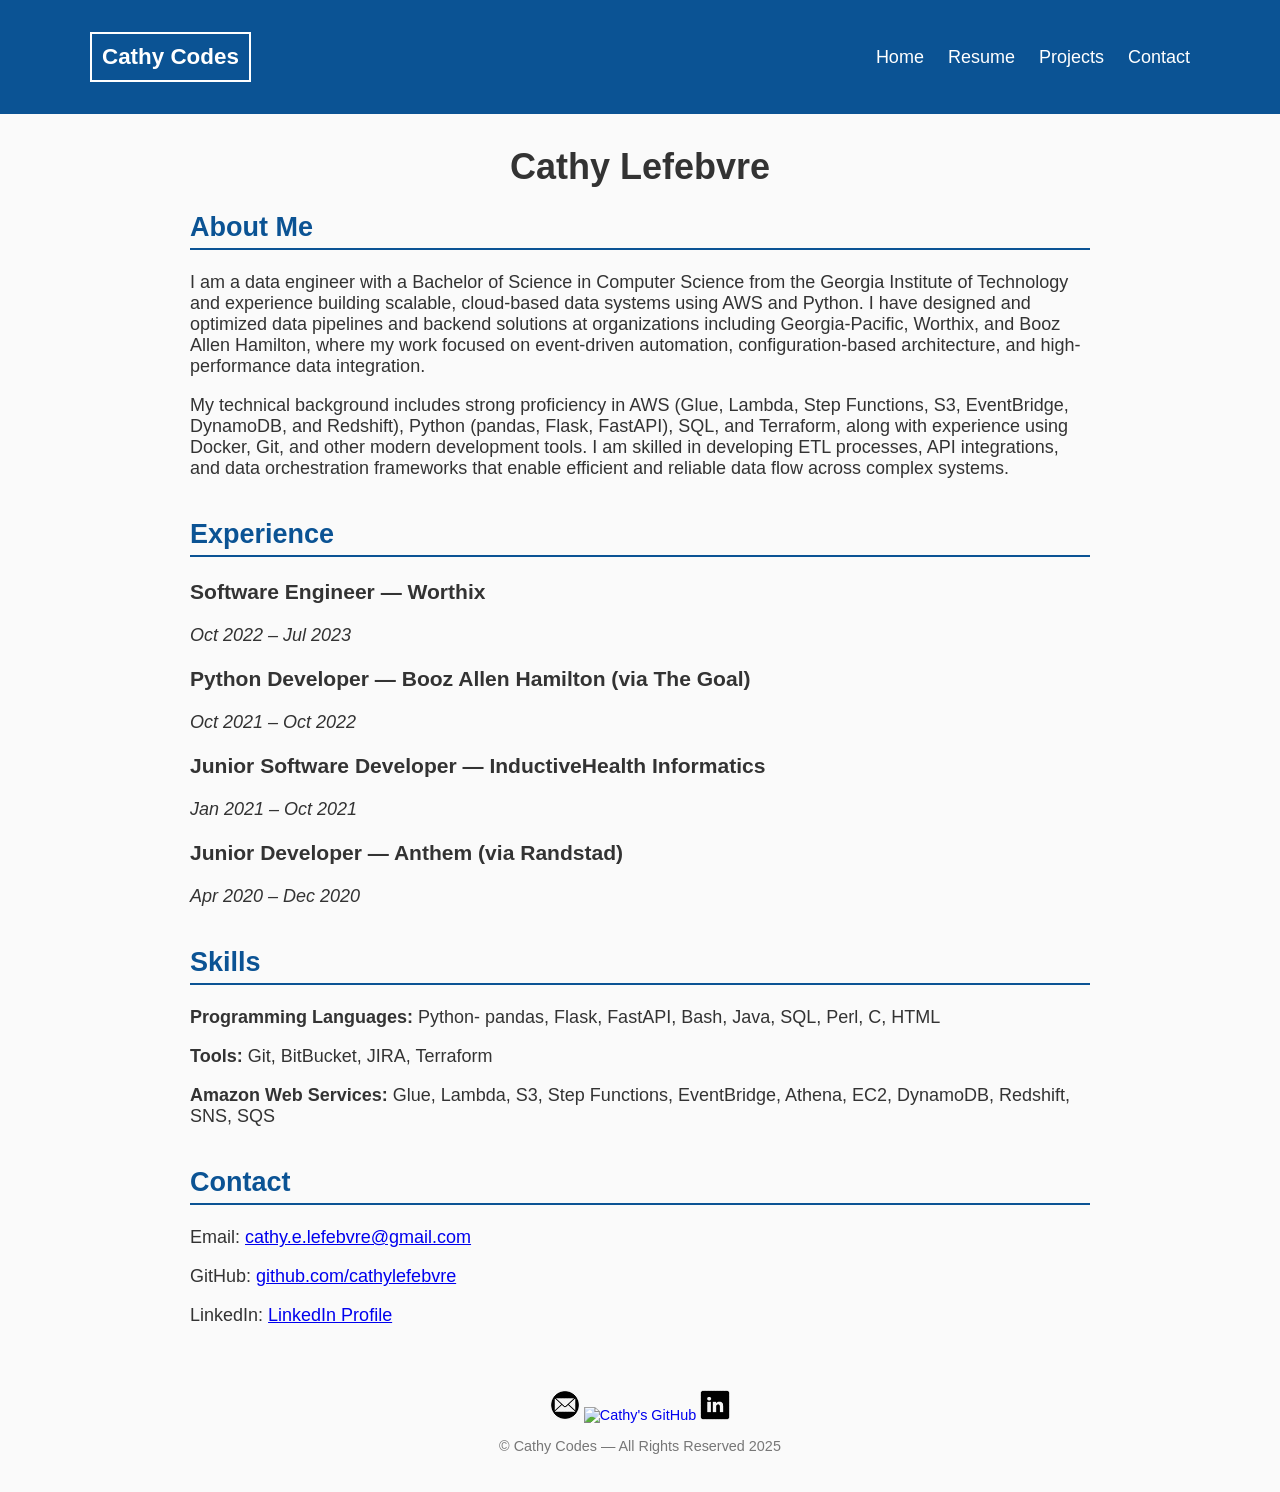
==== site/index.html @ b95d99f4 "Merge pull request #21 from cathylefebvre/dev Add mobile nav bar function" ====
<!DOCTYPE html>
<html lang="en">
  <head>
    <meta charset="UTF-8" />
    <meta name="viewport" content="width=device-width, initial-scale=1.0" />
    <title>Home | Cathy Codes</title>
    <link rel="stylesheet" href="styles.css" />
  </head>
  <header id="nav-bar" class="nav-bar"></header>
  <script>
    async function loadHeader() {
      const res = await fetch("components/nav-bar.html");
      const html = await res.text();
      document.getElementById("nav-bar").innerHTML = html;
    }
    loadHeader();
    function toggleMenu(x) {
      const nav = document.querySelector(".nav-links");
      x.classList.toggle("change");
      nav.classList.toggle("nav-open");
    }
  </script>

  <body>
    <div class="container">
      <h1>Cathy Lefebvre</h1>
      <section id="about">
        <h2>About Me</h2>
        <p>
          I am a data engineer with a Bachelor of Science in Computer Science
          from the Georgia Institute of Technology and experience building
          scalable, cloud-based data systems using AWS and Python. I have
          designed and optimized data pipelines and backend solutions at
          organizations including Georgia-Pacific, Worthix, and Booz Allen
          Hamilton, where my work focused on event-driven automation,
          configuration-based architecture, and high-performance data
          integration.
        </p>

        <p>
          My technical background includes strong proficiency in AWS (Glue,
          Lambda, Step Functions, S3, EventBridge, DynamoDB, and Redshift),
          Python (pandas, Flask, FastAPI), SQL, and Terraform, along with
          experience using Docker, Git, and other modern development tools. I am
          skilled in developing ETL processes, API integrations, and data
          orchestration frameworks that enable efficient and reliable data flow
          across complex systems.
        </p>
      </section>

      <section id="experience">
        <h2>Experience</h2>

        <h3>Software Engineer — Worthix</h3>
        <p><em>Oct 2022 – Jul 2023</em></p>

        <h3>Python Developer — Booz Allen Hamilton (via The Goal)</h3>
        <p><em>Oct 2021 – Oct 2022</em></p>

        <h3>Junior Software Developer — InductiveHealth Informatics</h3>
        <p><em>Jan 2021 – Oct 2021</em></p>

        <h3>Junior Developer — Anthem (via Randstad)</h3>
        <p><em>Apr 2020 – Dec 2020</em></p>
      </section>
      <section id="skills">
        <h2>Skills</h2>
        <p>
          <b>Programming Languages:</b> Python- pandas, Flask, FastAPI, Bash,
          Java, SQL, Perl, C, HTML
        </p>
        <p><b>Tools: </b>Git, BitBucket, JIRA, Terraform</p>
        <p>
          <b>Amazon Web Services:</b> Glue, Lambda, S3, Step Functions,
          EventBridge, Athena, EC2, DynamoDB, Redshift, SNS, SQS
        </p>
      </section>

      <section id="contact">
        <h2>Contact</h2>
        <p>
          Email:
          <a href="mailto:cathy.e.lefebvre@gmail.com"
            >cathy.e.lefebvre@gmail.com</a
          >
        </p>
        <p>
          GitHub:
          <a href="https://github.com/cathylefebvre" target="_blank"
            >github.com/cathylefebvre</a
          >
        </p>
        <p>
          LinkedIn:
          <a href="https://www.linkedin.com/in/cathy-codes/" target="_blank"
            >LinkedIn Profile</a
          >
        </p>
      </section>
    </div>
    <footer id="footer"></footer>
    <script>
      async function loadFooter() {
        const res = await fetch("components/footer.html");
        const html = await res.text();
        document.getElementById("footer").innerHTML = html;
      }
      loadFooter();
    </script>
  </body>
</html>
---- site/styles.css ----
/* Global Style */
body {
    font-family: Calibri, sans-serif;
    font-size: 18px;
    margin: 0;
    padding: 0;
    background-color: #fafafa;
    color: #333;
}

/* Header */
header {
    background-color: #0b5394;
    color: white;
    padding: 2rem;
}

header h1 {
    margin: auto;
    color: #333;
    text-align: center;
    font-size: 2.2rem;
}

header p {
    margin: auto;
    font-size: 1.1rem;
}

/* Layout */
.container {
    max-width: 900px;
    margin: 2rem auto;
    padding: 0 1rem;
}

section {
    margin-bottom: 2.5rem;
}

h1 {
    text-align: center;
}

h2 {
    color: #0b5394;
    border-bottom: 2px solid #0b5394;
    padding-bottom: 0.3rem;
}

.btn {
    display: inline-block;
    padding: 0.5rem 0.9rem;
    border-radius: 6px;
    background-color: #ffffff;
    color: #0b5394;
    text-decoration: none;
    font-weight: 600;
}

/* Footer */
.footer {
    text-align: center;
    padding: 1.5rem;
    color: #777;
    font-size: 0.9rem;
}

.footer img {
    height: auto;
    width: 30px;
}

.footer a {
    text-decoration: none;
}


/* ---------------------- */
/* NAVIGATION BAR STYLES  */
/* ---------------------- */

.nav-container {
    max-width: 1100px;
    margin: 0 auto;
    display: flex;
    align-items: center;
    justify-content: space-between;
}

.logo {
    font-size: 1.4rem;
    font-weight: bold;
    color: white;
    text-decoration: none;
    padding: 10px;
    border: 2px solid #ffffff;
}

/* Desktop nav links */
.nav-links {
    display: flex;
    gap: 1.5rem;
}

.nav-links a {
    color: white;
    text-decoration: none;
    font-weight: 500;
}

.nav-links a:hover {
    text-decoration: underline;
}

/* Hamburger button */
.hamburger {
    display: none;
    flex-direction: column;
    gap: 4px;
    background: none;
    border: none;
    cursor: pointer;
    padding: 0;
}

.bar1, .bar2, .bar3 {
    display: block;
    width: 28px;
    height: 4px;
    background: white;
    border-radius: 2px;
}

/* Change to X on click */
.change .bar1 {
    transform: translate(0, 8px) rotate(-45deg);
}
.change .bar2 {
    opacity: 0;
}
.change .bar3 {
    transform: translate(0, -8px) rotate(45deg);
}


/* ---------------------- */
/* MOBILE NAV BEHAVIOR    */
/* ---------------------- */

@media (max-width: 700px) {

    .hamburger {
        display: flex;
        background-color: #033f74;
        padding: 1rem;
        margin-top: 0.75rem;
        border-radius: 6px;
    }

    .nav-links {
        display: none;
        flex-direction: column;
        background-color: #033f74;
        padding: 1rem;
        margin-top: 0.75rem;
        border-radius: 6px;
    }

    .nav-links a {
        padding: 0.5rem 0;
    }

    /* When menu is open (JS adds .nav-open) */
    .nav-links.nav-open {
        display: flex;
    }
}

/* ---------------------- */
/* PDF DISPLAY            */
/* ---------------------- */


.pdf-wrapper {
    max-width: 1000px;
    margin: 1.5rem auto;
    padding: 0 1rem;
}

.pdf-actions {
    display: flex;
    gap: 1rem;
    align-items: center;
    margin-bottom: 1rem;
}

.viewer {
    width: 100%;
    height: auto;
    min-height: 600px;
    border: 1px solid #e6e6e6;
    border-radius: 6px;
    background: #fff;
}
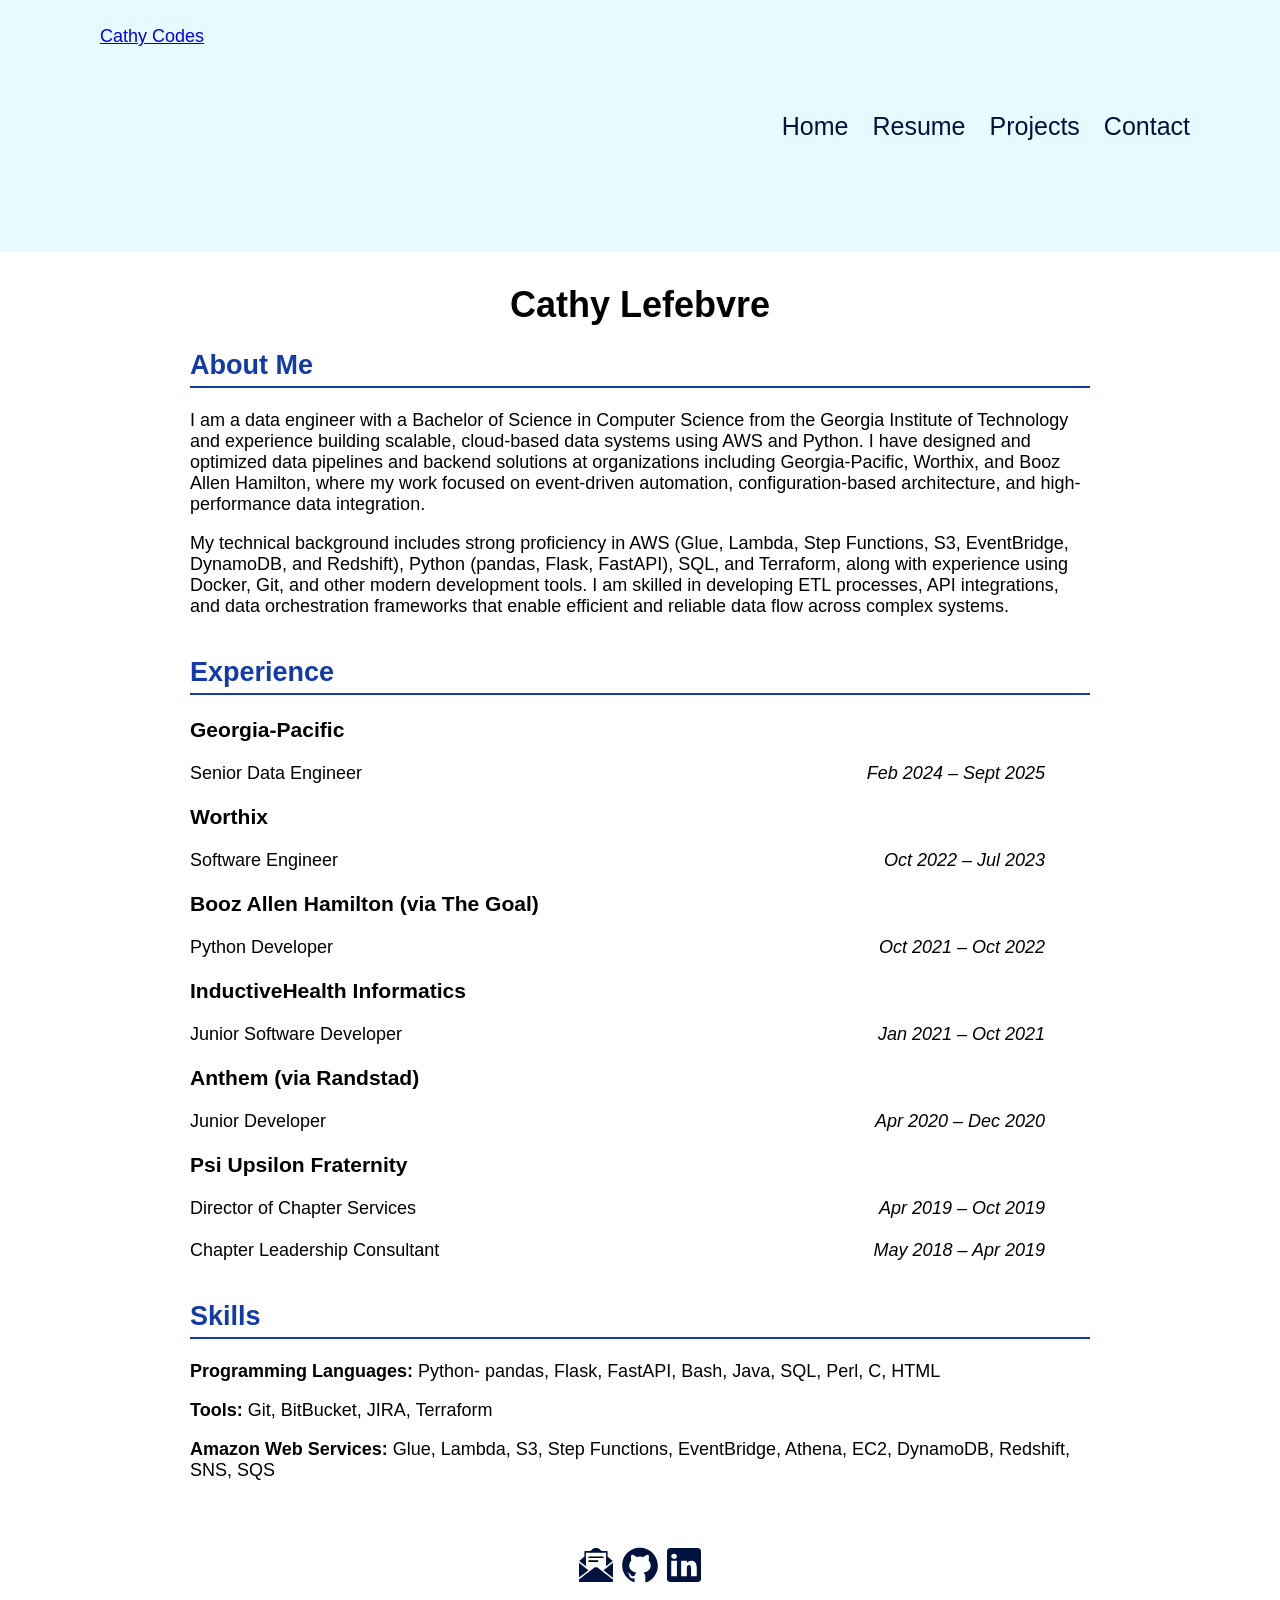
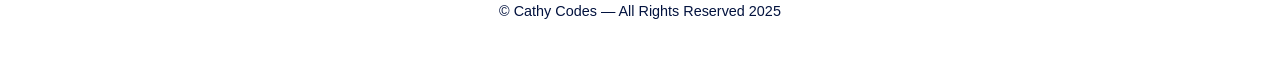
==== commit e1bdecbd: "formatting and notes" ====
--- a/site/index.html
+++ b/site/index.html
@@ -5,6 +5,7 @@
     <meta name="viewport" content="width=device-width, initial-scale=1.0" />
     <title>Home | Cathy Codes</title>
     <link rel="stylesheet" href="styles.css" />
+    <link rel="icon" href="assets/simplified_site_logo.svg" />
   </head>
   <header id="nav-bar" class="nav-bar"></header>
   <script>
@@ -51,17 +52,84 @@
       <section id="experience">
         <h2>Experience</h2>
 
-        <h3>Software Engineer — Worthix</h3>
-        <p><em>Oct 2022 – Jul 2023</em></p>
+        <h3>Georgia-Pacific</h3>
+        <div class="position-line">
+          <span class="left">Senior Data Engineer</span>
+          <span class="right"><em>Feb 2024 – Sept 2025</em></span>
+        </div>
+        <!-- <ul>
+          <li>
+            Developed and maintained various pipelines to enable data movement
+            from across the company into the shared enterprise data lake,
+            supporting analytics for various teams and departments.
+          </li>
+          <li>
+            Utilized a variety of AWS services including Step Functions, Lambda,
+            Glue, DynamoDB, S3, and EventBridge to build configuration-based and
+            event-driven pipelines handling diverse data formats and sources.
+          </li>
+          <li>
+            Re-designed pipeline for acquiring data via a multitude of APIs to
+            allow better reusability by removing need for individual plugins for
+            unique data sources by using a more configuration-driven
+            architecture, enhancing efficiency by utilizing asynchronous calls
+            and parallel processing.
+          </li>
+        </ul> -->
 
-        <h3>Python Developer — Booz Allen Hamilton (via The Goal)</h3>
-        <p><em>Oct 2021 – Oct 2022</em></p>
+        <h3>Worthix</h3>
+        <div class="position-line">
+          <span class="left">Software Engineer</span>
+          <span class="right"><em>Oct 2022 – Jul 2023</em></span>
+        </div>
+        <!-- <ul>
+          <li>
+            Worked on the CDC MVPS Portal Team, overseeing the validation,
+            processing and distribution of state-level surveillance data to
+            relevant public health programs.
+          </li>
+          <li>
+            Enhanced and maintained backend APIs that facilitate seamless data
+            flow, ensuring the portal's functionality and accurate data
+            presentation while leveraging technologies including Flask, Swagger,
+            Pandas, threading, background scheduling, and pyodbc for SQL server
+            integration.
+          </li>
+          <li>
+            Updated an existing process for downloading files via SFTP from Perl
+            to Python adding notifications if any of the ~75 files a week fails
+            to load or the system goes down.
+          </li>
+        </ul> -->
 
-        <h3>Junior Software Developer — InductiveHealth Informatics</h3>
-        <p><em>Jan 2021 – Oct 2021</em></p>
+        <h3>Booz Allen Hamilton (via The Goal)</h3>
+        <div class="position-line">
+          <span class="left">Python Developer</span>
+          <span class="right"><em>Oct 2021 – Oct 2022</em></span>
+        </div>
 
-        <h3>Junior Developer — Anthem (via Randstad)</h3>
-        <p><em>Apr 2020 – Dec 2020</em></p>
+        <h3>InductiveHealth Informatics</h3>
+        <div class="position-line">
+          <span class="left">Junior Software Developer</span>
+          <span class="right"><em>Jan 2021 – Oct 2021</em></span>
+        </div>
+
+        <h3>Anthem (via Randstad)</h3>
+        <div class="position-line">
+          <span class="left">Junior Developer</span>
+          <span class="right"><em>Apr 2020 – Dec 2020</em></span>
+        </div>
+
+        <h3>Psi Upsilon Fraternity</h3>
+        <div class="position-line">
+          <span class="left">Director of Chapter Services</span>
+          <span class="right"><em>Apr 2019 – Oct 2019</em></span>
+        </div>
+        <br />
+        <div class="position-line">
+          <span class="left">Chapter Leadership Consultant</span>
+          <span class="right"><em>May 2018 – Apr 2019</em></span>
+        </div>
       </section>
       <section id="skills">
         <h2>Skills</h2>
@@ -73,28 +141,6 @@
         <p>
           <b>Amazon Web Services:</b> Glue, Lambda, S3, Step Functions,
           EventBridge, Athena, EC2, DynamoDB, Redshift, SNS, SQS
-        </p>
-      </section>
-
-      <section id="contact">
-        <h2>Contact</h2>
-        <p>
-          Email:
-          <a href="mailto:cathy.e.lefebvre@gmail.com"
-            >cathy.e.lefebvre@gmail.com</a
-          >
-        </p>
-        <p>
-          GitHub:
-          <a href="https://github.com/cathylefebvre" target="_blank"
-            >github.com/cathylefebvre</a
-          >
-        </p>
-        <p>
-          LinkedIn:
-          <a href="https://www.linkedin.com/in/cathy-codes/" target="_blank"
-            >LinkedIn Profile</a
-          >
         </p>
       </section>
     </div>
--- a/site/styles.css
+++ b/site/styles.css
@@ -4,20 +4,20 @@
     font-size: 18px;
     margin: 0;
     padding: 0;
-    background-color: #fafafa;
-    color: #333;
+    background-color: white;
+    color: black;
 }
 
 /* Header */
 header {
-    background-color: #0b5394;
-    color: white;
-    padding: 2rem;
+    background-color: #e6faff;
+    color: #3263eb;
+    padding: 1rem;
 }
 
 header h1 {
     margin: auto;
-    color: #333;
+    color: #02123e;
     text-align: center;
     font-size: 2.2rem;
 }
@@ -43,8 +43,8 @@
 }
 
 h2 {
-    color: #0b5394;
-    border-bottom: 2px solid #0b5394;
+    color: #123aa8;
+    border-bottom: 2px solid #123aa8;
     padding-bottom: 0.3rem;
 }
 
@@ -52,23 +52,37 @@
     display: inline-block;
     padding: 0.5rem 0.9rem;
     border-radius: 6px;
-    background-color: #ffffff;
-    color: #0b5394;
+    background-color: #02123e;
+    color: white;
     text-decoration: none;
     font-weight: 600;
+}
+
+.position-line {
+    display: flex;
+    justify-content: space-between;
+    width: 95%;
+}
+
+.position-line .left {
+    text-align: left;
+}
+
+.position-line .right {
+    text-align: right;
 }
 
 /* Footer */
 .footer {
     text-align: center;
     padding: 1.5rem;
-    color: #777;
+    color: #02123e;
     font-size: 0.9rem;
 }
 
 .footer img {
-    height: auto;
-    width: 30px;
+    height: 40px;
+    width: auto;
 }
 
 .footer a {
@@ -88,29 +102,14 @@
     justify-content: space-between;
 }
 
-.logo {
-    font-size: 1.4rem;
-    font-weight: bold;
-    color: white;
-    text-decoration: none;
-    padding: 10px;
-    border: 2px solid #ffffff;
-}
-
-/* Desktop nav links */
-.nav-links {
-    display: flex;
-    gap: 1.5rem;
-}
-
-.nav-links a {
-    color: white;
-    text-decoration: none;
-    font-weight: 500;
-}
-
 .nav-links a:hover {
     text-decoration: underline;
+}
+
+.logo {
+    height: 200px;
+    width: auto;
+    padding: 10px;
 }
 
 /* Hamburger button */
@@ -136,11 +135,31 @@
 .change .bar1 {
     transform: translate(0, 8px) rotate(-45deg);
 }
+
 .change .bar2 {
     opacity: 0;
 }
+
 .change .bar3 {
     transform: translate(0, -8px) rotate(45deg);
+}
+
+/* ---------------------- */
+/* DESKTOP NAV BEHAVIOR   */
+/* ---------------------- */
+
+@media (min-width: 701px) {
+    .nav-links {
+        display: flex;
+        gap: 1.5rem;
+        font-size: 25px;
+    }
+
+    .nav-links a {
+        color: #02123e;
+        text-decoration: none;
+        font-weight: 500;
+    }
 }
 
 
@@ -169,12 +188,31 @@
 
     .nav-links a {
         padding: 0.5rem 0;
+        text-decoration: none;
+        color: white;
     }
 
     /* When menu is open (JS adds .nav-open) */
     .nav-links.nav-open {
         display: flex;
     }
+
+    .position-line {
+        flex-direction: column;
+        align-items: flex-start;
+        /* left align everything */
+    }
+
+    .position-line .right {
+        text-align: left;
+    }
+
+    .logo {
+        height: 100px;
+        width: auto;
+        padding: 5px;
+    }
+
 }
 
 /* ---------------------- */
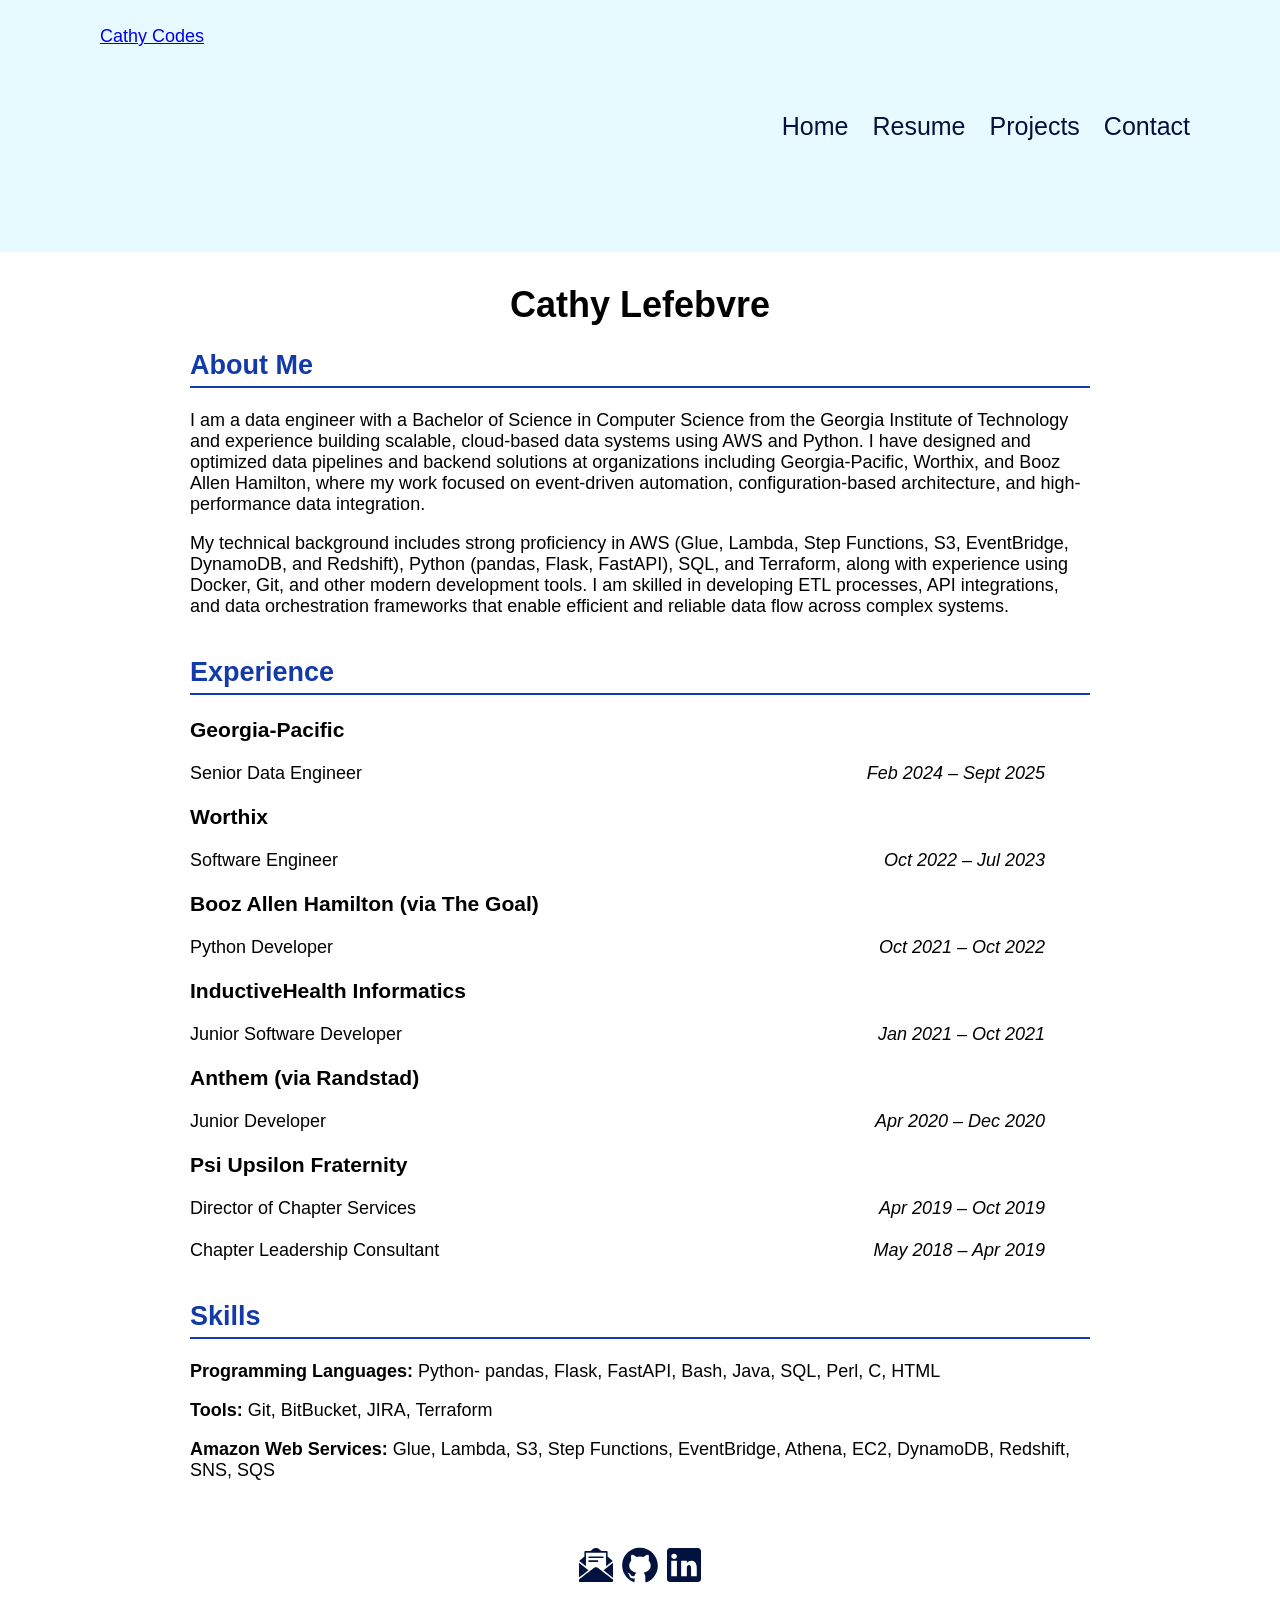
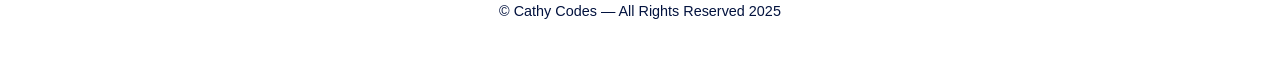
==== commit 09529c1e: "Merge pull request #24 from cathylefebvre/dev Dev" ====
--- a/site/index.html
+++ b/site/index.html
@@ -5,7 +5,7 @@
     <meta name="viewport" content="width=device-width, initial-scale=1.0" />
     <title>Home | Cathy Codes</title>
     <link rel="stylesheet" href="styles.css" />
-    <link rel="icon" href="assets/simplified_site_logo.svg" />
+    <link rel="icon" href="assets/codes_logos/simplified.png" />
   </head>
   <header id="nav-bar" class="nav-bar"></header>
   <script>
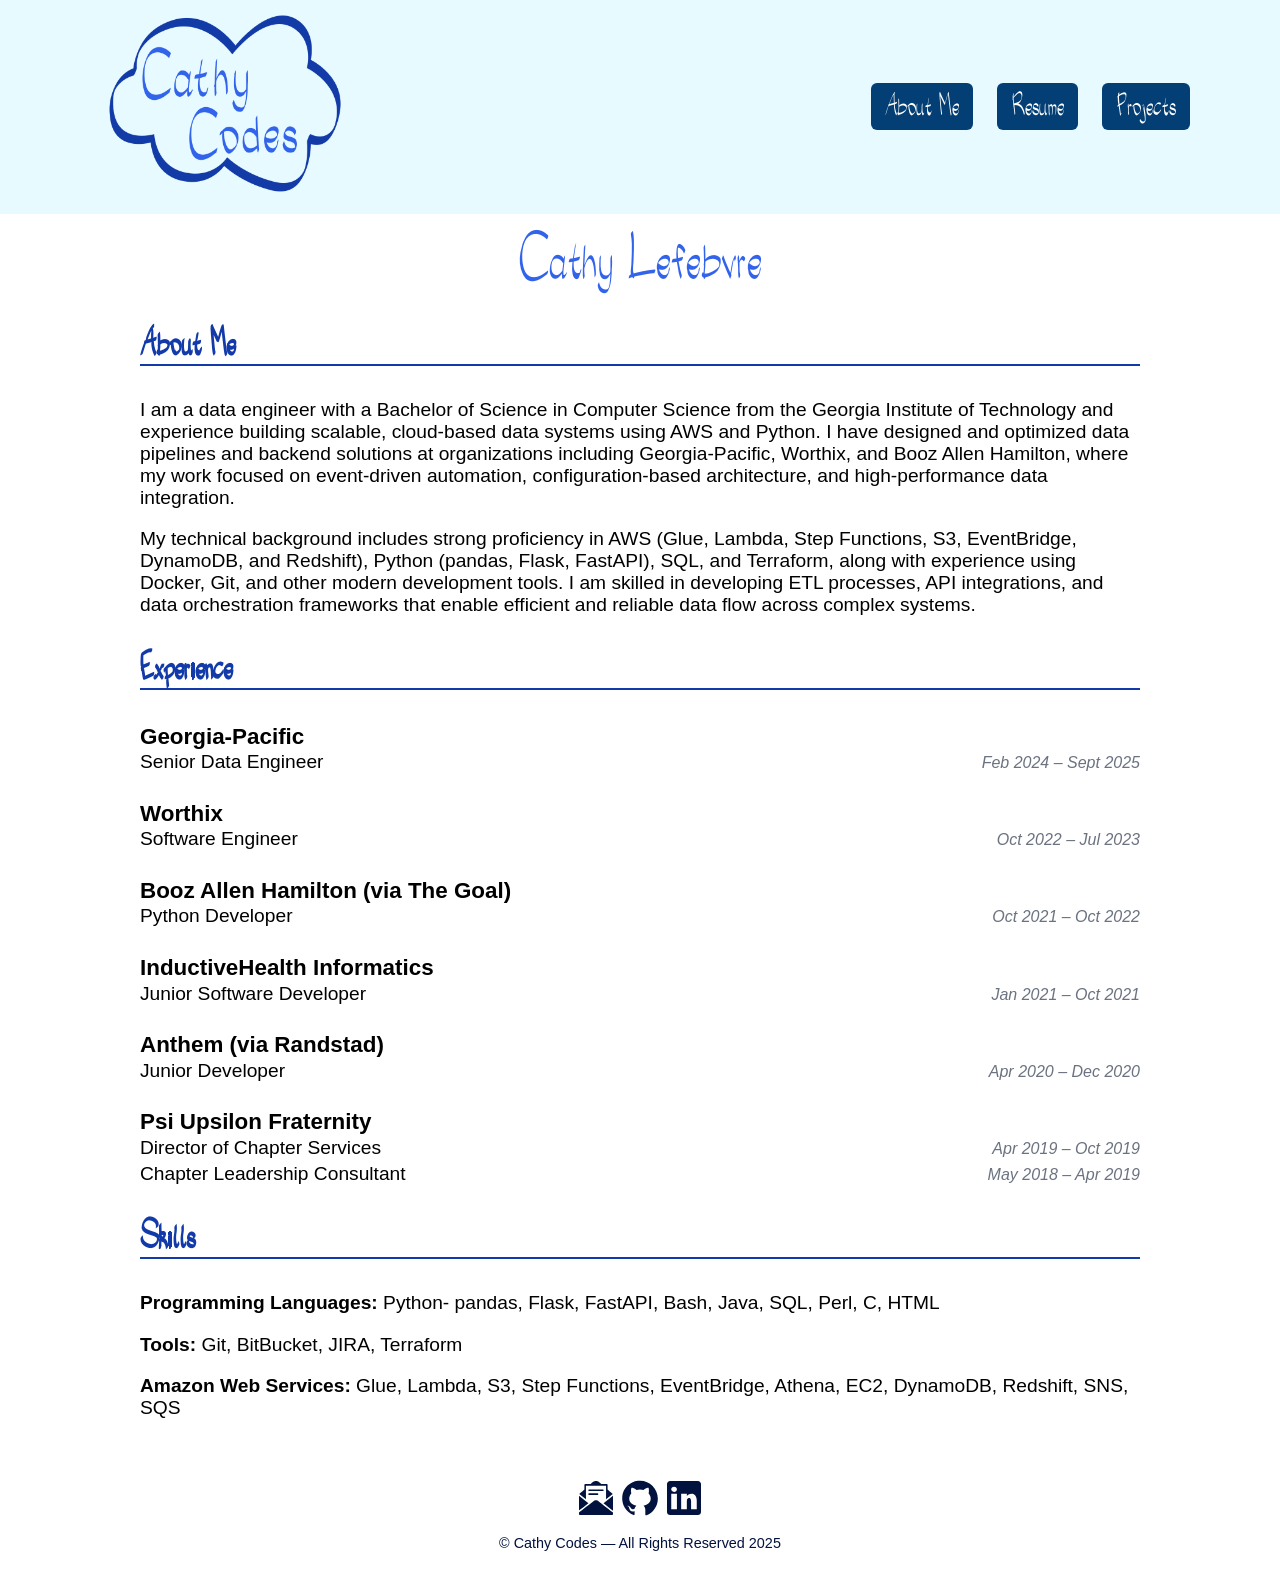
==== commit 98c81627: "style(style.css): formatting clean up" ====
--- a/site/index.html
+++ b/site/index.html
@@ -53,9 +53,9 @@
         <h2>Experience</h2>
 
         <h3>Georgia-Pacific</h3>
-        <div class="position-line">
-          <span class="left">Senior Data Engineer</span>
-          <span class="right"><em>Feb 2024 – Sept 2025</em></span>
+        <div class="role-line">
+          Senior Data Engineer
+          <span class="dates">Feb 2024 – Sept 2025</span>
         </div>
         <!-- <ul>
           <li>
@@ -77,10 +77,11 @@
           </li>
         </ul> -->
 
+        <br/>
         <h3>Worthix</h3>
-        <div class="position-line">
-          <span class="left">Software Engineer</span>
-          <span class="right"><em>Oct 2022 – Jul 2023</em></span>
+        <div class="role-line">
+          Software Engineer
+          <span class="dates">Oct 2022 – Jul 2023</span>
         </div>
         <!-- <ul>
           <li>
@@ -102,33 +103,36 @@
           </li>
         </ul> -->
 
+        <br/>
         <h3>Booz Allen Hamilton (via The Goal)</h3>
-        <div class="position-line">
-          <span class="left">Python Developer</span>
-          <span class="right"><em>Oct 2021 – Oct 2022</em></span>
+        <div class="role-line">
+          Python Developer
+          <span class="dates">Oct 2021 – Oct 2022</span>
         </div>
 
+        <br/>
         <h3>InductiveHealth Informatics</h3>
-        <div class="position-line">
-          <span class="left">Junior Software Developer</span>
-          <span class="right"><em>Jan 2021 – Oct 2021</em></span>
+        <div class="role-line">
+          Junior Software Developer
+          <span class="dates">Jan 2021 – Oct 2021</span>
         </div>
 
+        <br/>
         <h3>Anthem (via Randstad)</h3>
-        <div class="position-line">
-          <span class="left">Junior Developer</span>
-          <span class="right"><em>Apr 2020 – Dec 2020</em></span>
+        <div class="role-line">
+          Junior Developer
+          <span class="dates">Apr 2020 – Dec 2020</span>
         </div>
 
+        <br/>
         <h3>Psi Upsilon Fraternity</h3>
-        <div class="position-line">
-          <span class="left">Director of Chapter Services</span>
-          <span class="right"><em>Apr 2019 – Oct 2019</em></span>
+        <div class="role-line">
+          Director of Chapter Services
+          <span class="dates">Apr 2019 – Oct 2019</span>
         </div>
-        <br />
-        <div class="position-line">
-          <span class="left">Chapter Leadership Consultant</span>
-          <span class="right"><em>May 2018 – Apr 2019</em></span>
+        <div class="role-line">
+          Chapter Leadership Consultant
+          <span class="dates">May 2018 – Apr 2019</span>
         </div>
       </section>
       <section id="skills">
--- a/site/styles.css
+++ b/site/styles.css
@@ -1,82 +1,94 @@
+:root {
+    --dark-background: #033f74;
+    --title: #b7b7b7;
+    --background: #e6faff;
+    --header: #123aa8;
+    --body: #242323;
+    --icons: #02123e;
+    --logo-font: #3263eb;
+}
+
+@font-face {
+    font-family: CathyCodes;
+    src: url(assets/CathyCodes-1-Regular.otf);
+}
+
 /* Global Style */
 body {
     font-family: Calibri, sans-serif;
-    font-size: 18px;
+    font-size: 1.2rem;
     margin: 0;
     padding: 0;
-    background-color: white;
-    color: black;
 }
 
 /* Header */
 header {
-    background-color: #e6faff;
-    color: #3263eb;
-    padding: 1rem;
-}
-
-header h1 {
-    margin: auto;
-    color: #02123e;
-    text-align: center;
-    font-size: 2.2rem;
-}
-
-header p {
-    margin: auto;
-    font-size: 1.1rem;
+    background-color: var(--background);
+    font-weight: normal;
+    font-family: CathyCodes, Calibri, sans-serif;
+    font-size: 2rem;
 }
 
 /* Layout */
 .container {
-    max-width: 900px;
-    margin: 2rem auto;
-    padding: 0 1rem;
-}
-
-section {
-    margin-bottom: 2.5rem;
+    max-width: 1000px;
+    margin: 0 auto;
+    padding: 1rem;
 }
 
 h1 {
+    margin: auto;
+    color: var(--logo-font);
+    font-size: 4rem;
     text-align: center;
+    font-weight: normal;
+    font-family: CathyCodes, Calibri, sans-serif;
 }
 
 h2 {
-    color: #123aa8;
-    border-bottom: 2px solid #123aa8;
-    padding-bottom: 0.3rem;
+    color: var(--header);
+    border-bottom: 2px solid var(--header);
+    font-size: 2.5rem;
+    text-align: left;
+    font-weight: 600;
+    font-family: CathyCodes, Calibri, sans-serif;
+}
+
+h3 {
+    font-size: 1.4rem;
+    margin: .1rem 0;
 }
 
 .btn {
     display: inline-block;
     padding: 0.5rem 0.9rem;
     border-radius: 6px;
-    background-color: #02123e;
+    background-color: var(--logo-font);
     color: white;
     text-decoration: none;
-    font-weight: 600;
-}
-
-.position-line {
+    font-weight: 500;
+    font-size: 22pt;
+    font-family: CathyCodes, Calibri, sans-serif;
+}
+.role-line {
     display: flex;
     justify-content: space-between;
-    width: 95%;
-}
-
-.position-line .left {
-    text-align: left;
-}
-
-.position-line .right {
-    text-align: right;
+    align-items: baseline;
+    margin-bottom: 0.25rem;
+}
+
+.dates {
+    font-size: 1rem;
+    color: #6b7280;
+    white-space: nowrap;
+    font-style: italic;
 }
 
 /* Footer */
 .footer {
     text-align: center;
     padding: 1.5rem;
-    color: #02123e;
+    color: var(--icons);
     font-size: 0.9rem;
 }
 
@@ -100,6 +112,7 @@
     display: flex;
     align-items: center;
     justify-content: space-between;
+    padding: 0 1rem;
 }
 
 .nav-links a:hover {
@@ -107,112 +120,9 @@
 }
 
 .logo {
-    height: 200px;
-    width: auto;
+    width: 30vw;
+    max-width: 250px;
     padding: 10px;
-}
-
-/* Hamburger button */
-.hamburger {
-    display: none;
-    flex-direction: column;
-    gap: 4px;
-    background: none;
-    border: none;
-    cursor: pointer;
-    padding: 0;
-}
-
-.bar1, .bar2, .bar3 {
-    display: block;
-    width: 28px;
-    height: 4px;
-    background: white;
-    border-radius: 2px;
-}
-
-/* Change to X on click */
-.change .bar1 {
-    transform: translate(0, 8px) rotate(-45deg);
-}
-
-.change .bar2 {
-    opacity: 0;
-}
-
-.change .bar3 {
-    transform: translate(0, -8px) rotate(45deg);
-}
-
-/* ---------------------- */
-/* DESKTOP NAV BEHAVIOR   */
-/* ---------------------- */
-
-@media (min-width: 701px) {
-    .nav-links {
-        display: flex;
-        gap: 1.5rem;
-        font-size: 25px;
-    }
-
-    .nav-links a {
-        color: #02123e;
-        text-decoration: none;
-        font-weight: 500;
-    }
-}
-
-
-/* ---------------------- */
-/* MOBILE NAV BEHAVIOR    */
-/* ---------------------- */
-
-@media (max-width: 700px) {
-
-    .hamburger {
-        display: flex;
-        background-color: #033f74;
-        padding: 1rem;
-        margin-top: 0.75rem;
-        border-radius: 6px;
-    }
-
-    .nav-links {
-        display: none;
-        flex-direction: column;
-        background-color: #033f74;
-        padding: 1rem;
-        margin-top: 0.75rem;
-        border-radius: 6px;
-    }
-
-    .nav-links a {
-        padding: 0.5rem 0;
-        text-decoration: none;
-        color: white;
-    }
-
-    /* When menu is open (JS adds .nav-open) */
-    .nav-links.nav-open {
-        display: flex;
-    }
-
-    .position-line {
-        flex-direction: column;
-        align-items: flex-start;
-        /* left align everything */
-    }
-
-    .position-line .right {
-        text-align: left;
-    }
-
-    .logo {
-        height: 100px;
-        width: auto;
-        padding: 5px;
-    }
-
 }
 
 /* ---------------------- */
@@ -222,8 +132,9 @@
 
 .pdf-wrapper {
     max-width: 1000px;
-    margin: 1.5rem auto;
-    padding: 0 1rem;
+    margin: 0 auto;
+    padding: 1rem;
+    text-align: center;
 }
 
 .pdf-actions {
@@ -235,9 +146,94 @@
 
 .viewer {
     width: 100%;
-    height: auto;
-    min-height: 600px;
-    border: 1px solid #e6e6e6;
+    min-height: 60vh;
+    border: 2px solid var(--title);
     border-radius: 6px;
-    background: #fff;
+}
+
+/* ------------------------- */
+/* DESKTOP SPECIFIC BEHAVIOR */
+/* ------------------------- */
+
+@media (min-width: 701px) {
+    .nav-links {
+        display: flex;
+        gap: 1.5rem;
+    }
+
+    .nav-links a {
+        color: white;
+        background-color: var(--dark-background);
+        padding: 0.5rem 0.9rem;
+        border-radius: 6px;
+        text-decoration: none;
+        font-weight: 500;
+    }
+
+    .viewer {
+        min-height: 600px;
+    }
+
+    /* Don't display hamburger bar on desktop */
+    .hamburger {
+        display: none;
+    }
+}
+
+/* ------------------------ */
+/* MOBILE SPECIFIC BEHAVIOR */
+/* ------------------------ */
+
+@media (max-width: 700px) {
+
+    .hamburger {
+        flex-direction: column;
+        gap: 4px;
+        display: flex;
+        background-color: var(--dark-background);
+        padding: 1rem;
+        border-radius: 6px;
+    }
+
+    .nav-links {
+        display: none;
+        flex-direction: column;
+        background-color: var(--dark-background);
+        padding: 1rem;
+        border-radius: 6px;
+        margin: 1rem;
+    }
+
+    .nav-links a {
+        padding: 0.5rem 0;
+        text-decoration: none;
+        color: white;
+    }
+
+    /* When menu is open (JS adds .nav-open) */
+    .nav-links.nav-open {
+        display: flex;
+    }
+
+    .bar1, .bar2, .bar3 {
+        display: block;
+        width: 28px;
+        height: 4px;
+        background: white;
+        border-radius: 2px;
+    }
+
+    /* Change to X on click */
+    .change .bar1 {
+        transform: translate(0, 8px) rotate(-45deg);
+    }
+
+    .change .bar2 {
+        opacity: 0;
+    }
+
+    .change .bar3 {
+        transform: translate(0, -8px) rotate(45deg);
+    }
+
 }
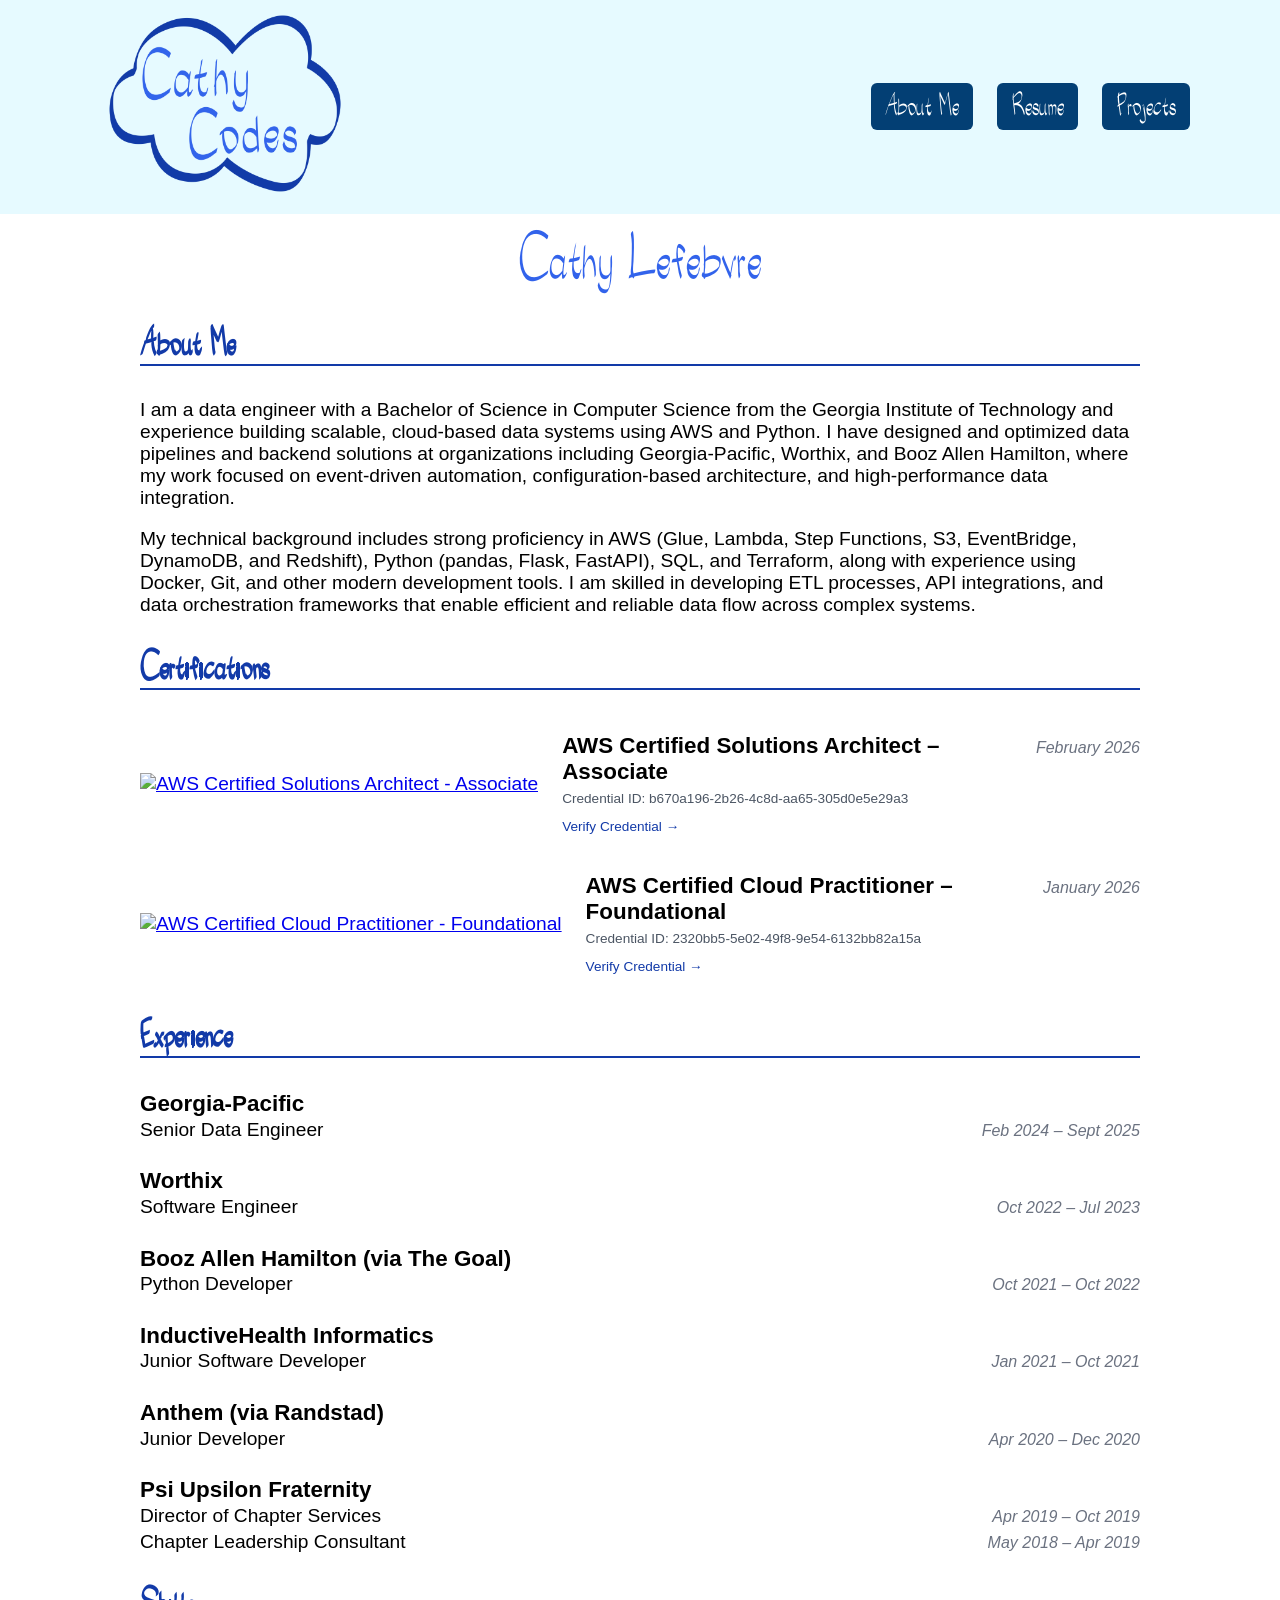
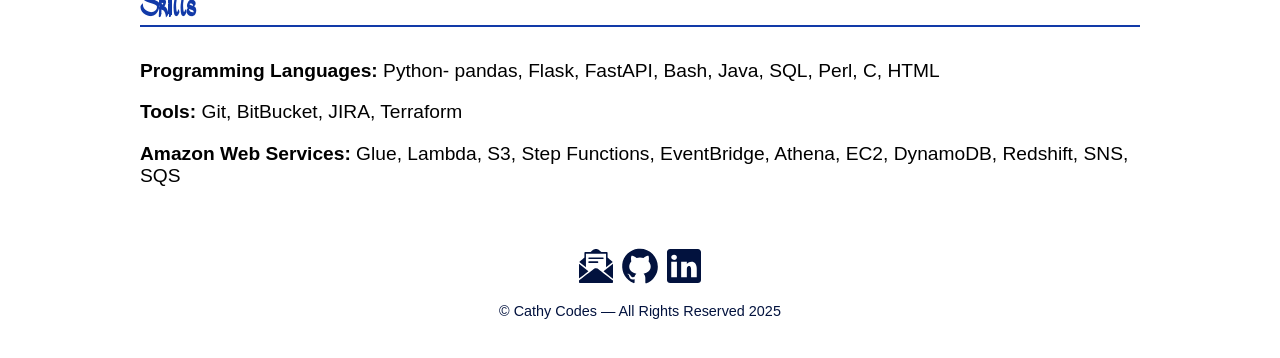
==== commit 40b453fe: "feat(index.html): add certification info" ====
--- a/site/index.html
+++ b/site/index.html
@@ -1,4 +1,4 @@
-<!DOCTYPE html>
+<!doctype html>
 <html lang="en">
   <head>
     <meta charset="UTF-8" />
@@ -49,6 +49,79 @@
         </p>
       </section>
 
+      <section id="certifications">
+        <h2>Certifications</h2>
+        <div class="cert-grid">
+          <div class="cert-card">
+            <a
+              href="https://www.credly.com/badges/b670a196-2b26-4c8d-aa65-305d0e5e29a3/linked_in?t=takud7"
+              target="_blank"
+              rel="noopener noreferrer"
+              class="cert-badge-link"
+            >
+              <img
+                src="assets/cert_logos/aws_architect_associate.png"
+                alt="AWS Certified Solutions Architect - Associate"
+                class="cert-badge"
+              />
+            </a>
+            <div class="cert-info">
+              <div class="role-line">
+                <h3>
+                  AWS Certified Solutions Architect – Associate
+                </h3>
+                <span class="dates">February 2026</span>
+              </div>
+              <p class="cert-meta">
+                Credential ID: b670a196-2b26-4c8d-aa65-305d0e5e29a3
+              </p>
+              <a
+                href="https://www.credly.com/badges/b670a196-2b26-4c8d-aa65-305d0e5e29a3/linked_in?t=takud7"
+                target="_blank"
+                rel="noopener noreferrer"
+                class="verify-link"
+              >
+                Verify Credential &rarr;
+              </a>
+            </div>
+          </div>
+
+          <div class="cert-card">
+            <a
+              href="https://www.credly.com/badges/82320bb5-5e02-49f8-9e54-6132bb82a15a/linked_in?t=t96nhr"
+              target="_blank"
+              rel="noopener noreferrer"
+              class="cert-badge-link"
+            >
+              <img
+                src="assets/cert_logos/aws_practitioner_foundational.png"
+                alt="AWS Certified Cloud Practitioner - Foundational"
+                class="cert-badge"
+              />
+            </a>
+            <div class="cert-info">
+              <div class="role-line">
+                <h3>
+                  AWS Certified Cloud Practitioner – Foundational
+                </h3>
+                <span class="dates">January 2026</span>
+              </div>
+              <p class="cert-meta">
+                Credential ID: 2320bb5-5e02-49f8-9e54-6132bb82a15a
+              </p>
+              <a
+                href="https://www.credly.com/badges/82320bb5-5e02-49f8-9e54-6132bb82a15a/linked_in?t=t96nhr"
+                target="_blank"
+                rel="noopener noreferrer"
+                class="verify-link"
+              >
+                Verify Credential &rarr;
+              </a>
+            </div>
+          </div>
+        </div>
+      </section>
+
       <section id="experience">
         <h2>Experience</h2>
 
--- a/site/styles.css
+++ b/site/styles.css
@@ -101,6 +101,51 @@
     text-decoration: none;
 }
 
+/*certifications*/
+.cert-grid {
+    display: flex;
+    flex-direction: column;
+    gap: 1.25rem;
+    margin-top: 1rem;
+}
+
+.cert-card {
+    display: flex;
+    align-items: center;
+    gap: 1.5rem;
+    padding: 0.5rem 0;
+}
+
+.cert-badge {
+    width: 100px;
+    height: auto;
+    transition: transform 0.2s ease;
+}
+
+.cert-badge-link:hover .cert-badge {
+    transform: scale(1.05);
+}
+
+.cert-info {
+    flex: 1;
+}
+
+.cert-meta {
+    margin: 0 0 0.5rem 0;
+    font-size: 0.85rem;
+    color: #4b5563;
+}
+
+.verify-link {
+    font-size: 0.85rem;
+    color: var(--header);
+    text-decoration: none;
+}
+
+.verify-link:hover {
+    text-decoration: underline;
+}
+
 
 /* ---------------------- */
 /* NAVIGATION BAR STYLES  */
@@ -236,4 +281,15 @@
         transform: translate(0, -8px) rotate(45deg);
     }
 
+    .cert-card {
+        flex-direction: column;
+        align-items: flex-start;
+        gap: 0.75rem;
+    }
+
+    .cert-header {
+        flex-direction: column;
+        gap: 0.25rem;
+    }
+
 }
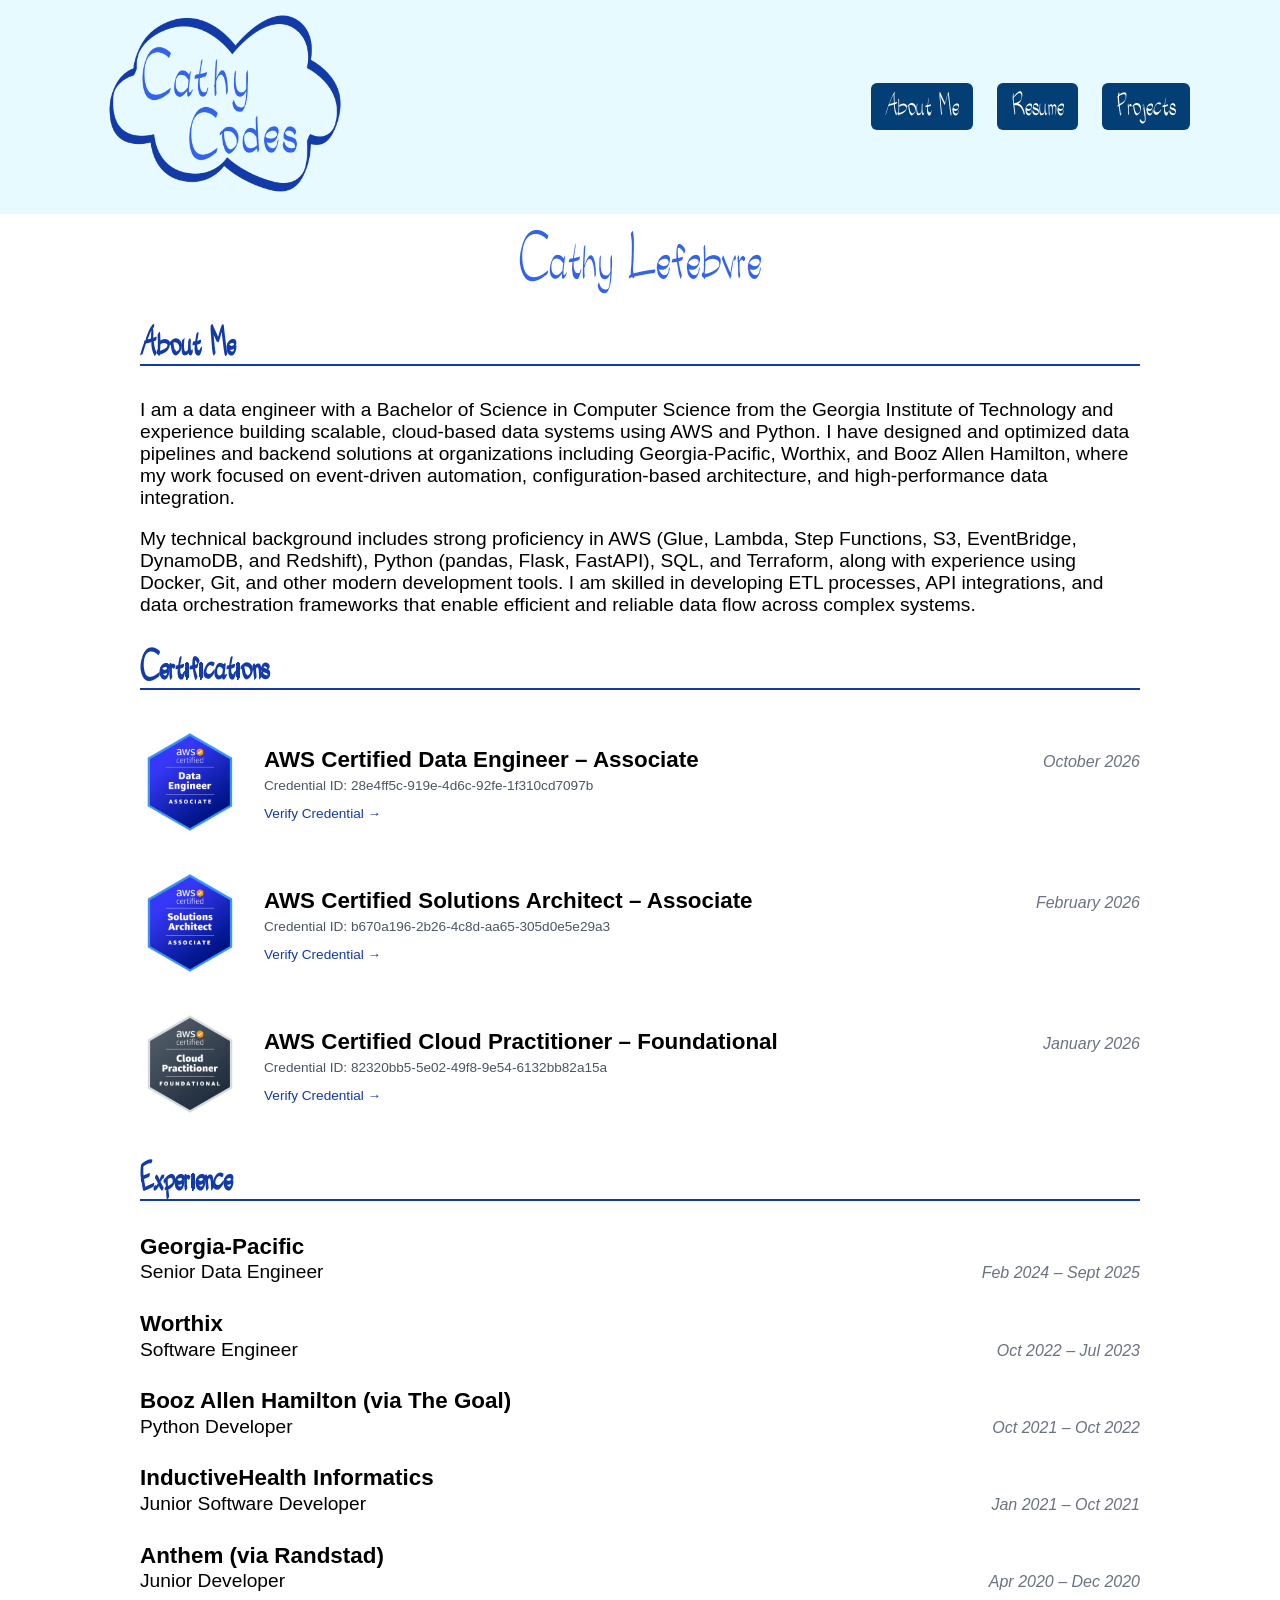
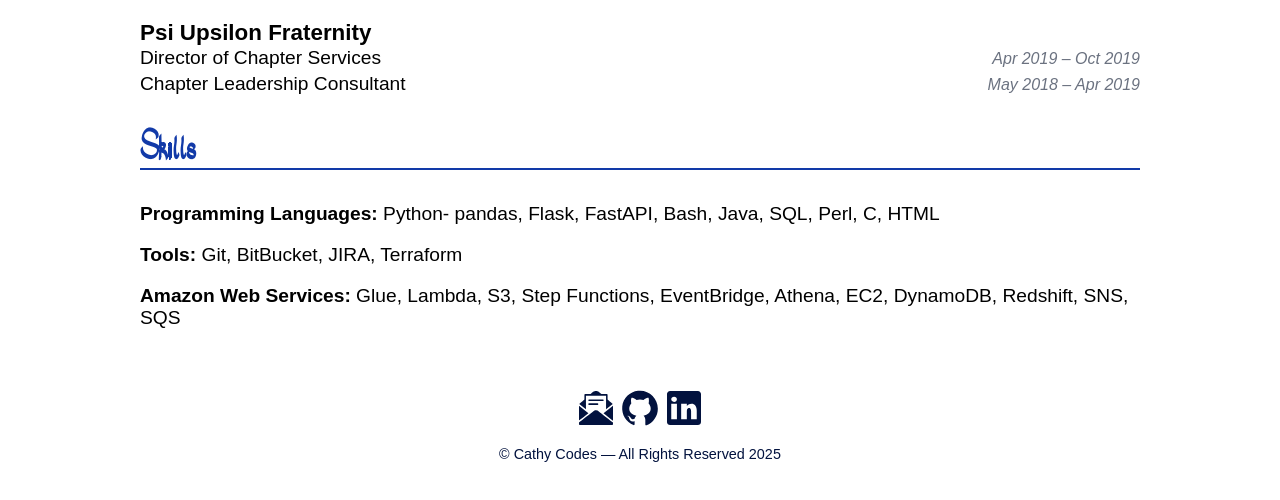
==== commit a5a3c47c: "feat(index.html): add new certification to home page\" ====
--- a/site/index.html
+++ b/site/index.html
@@ -54,7 +54,41 @@
         <div class="cert-grid">
           <div class="cert-card">
             <a
-              href="https://www.credly.com/badges/b670a196-2b26-4c8d-aa65-305d0e5e29a3/linked_in?t=takud7"
+              href="https://www.credly.com/badges/28e4ff5c-919e-4d6c-92fe-1f310cd7097b/public_url"
+              target="_blank"
+              rel="noopener noreferrer"
+              class="cert-badge-link"
+            >
+              <img
+                src="assets/cert_logos/aws_data_engineer_associate.png"
+                alt="AWS Certified Data Engineer - Associate"
+                class="cert-badge"
+              />
+            </a>
+            <div class="cert-info">
+              <div class="role-line">
+                <h3>
+                  AWS Certified Data Engineer – Associate
+                </h3>
+                <span class="dates">October 2026</span>
+              </div>
+              <p class="cert-meta">
+                Credential ID: 28e4ff5c-919e-4d6c-92fe-1f310cd7097b
+              </p>
+              <a
+                href="https://www.credly.com/badges/28e4ff5c-919e-4d6c-92fe-1f310cd7097b/public_url"
+                target="_blank"
+                rel="noopener noreferrer"
+                class="verify-link"
+              >
+                Verify Credential &rarr;
+              </a>
+            </div>
+          </div>
+
+          <div class="cert-card">
+            <a
+              href="https://www.credly.com/badges/b670a196-2b26-4c8d-aa65-305d0e5e29a3/public_url"
               target="_blank"
               rel="noopener noreferrer"
               class="cert-badge-link"
@@ -76,7 +110,7 @@
                 Credential ID: b670a196-2b26-4c8d-aa65-305d0e5e29a3
               </p>
               <a
-                href="https://www.credly.com/badges/b670a196-2b26-4c8d-aa65-305d0e5e29a3/linked_in?t=takud7"
+                href="https://www.credly.com/badges/b670a196-2b26-4c8d-aa65-305d0e5e29a3/public_url"
                 target="_blank"
                 rel="noopener noreferrer"
                 class="verify-link"
@@ -88,7 +122,7 @@
 
           <div class="cert-card">
             <a
-              href="https://www.credly.com/badges/82320bb5-5e02-49f8-9e54-6132bb82a15a/linked_in?t=t96nhr"
+              href="https://www.credly.com/badges/82320bb5-5e02-49f8-9e54-6132bb82a15a/public_url"
               target="_blank"
               rel="noopener noreferrer"
               class="cert-badge-link"
@@ -107,10 +141,10 @@
                 <span class="dates">January 2026</span>
               </div>
               <p class="cert-meta">
-                Credential ID: 2320bb5-5e02-49f8-9e54-6132bb82a15a
+                Credential ID: 82320bb5-5e02-49f8-9e54-6132bb82a15a
               </p>
               <a
-                href="https://www.credly.com/badges/82320bb5-5e02-49f8-9e54-6132bb82a15a/linked_in?t=t96nhr"
+                href="https://www.credly.com/badges/82320bb5-5e02-49f8-9e54-6132bb82a15a/public_url"
                 target="_blank"
                 rel="noopener noreferrer"
                 class="verify-link"
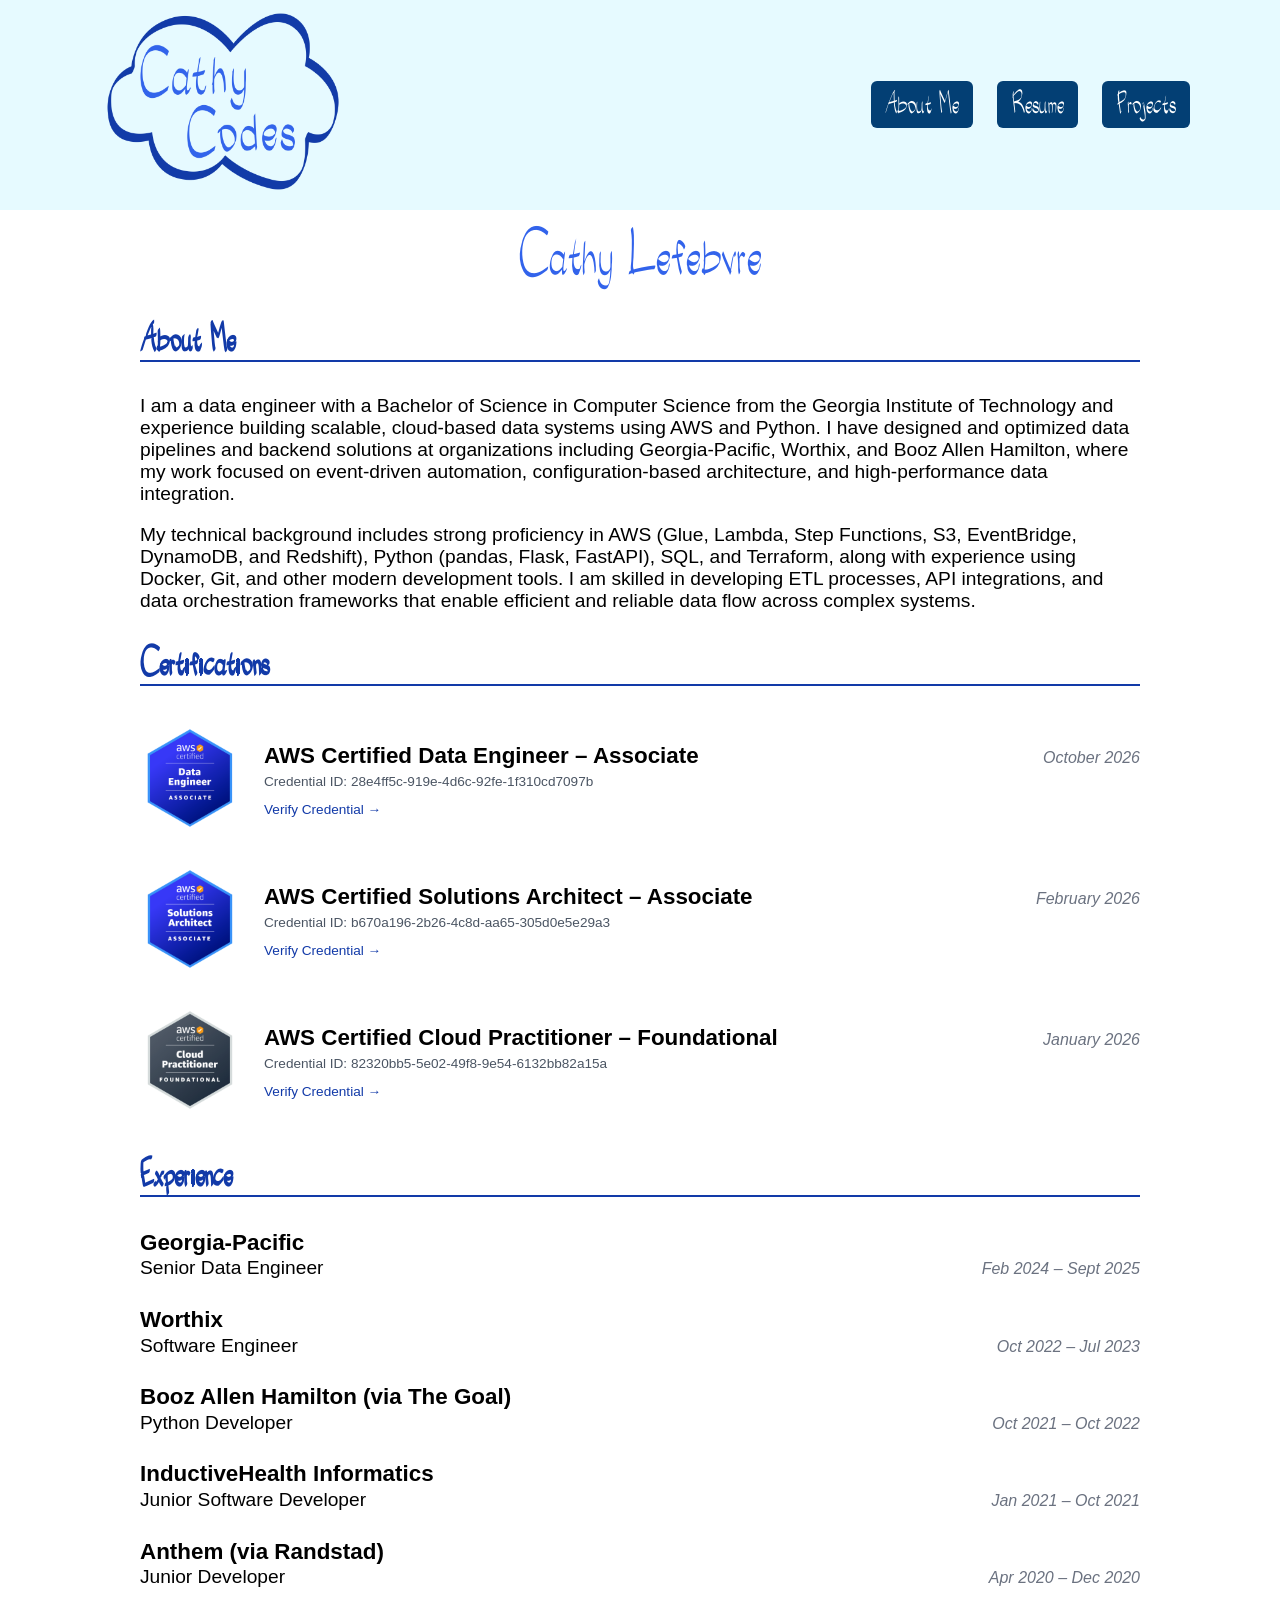
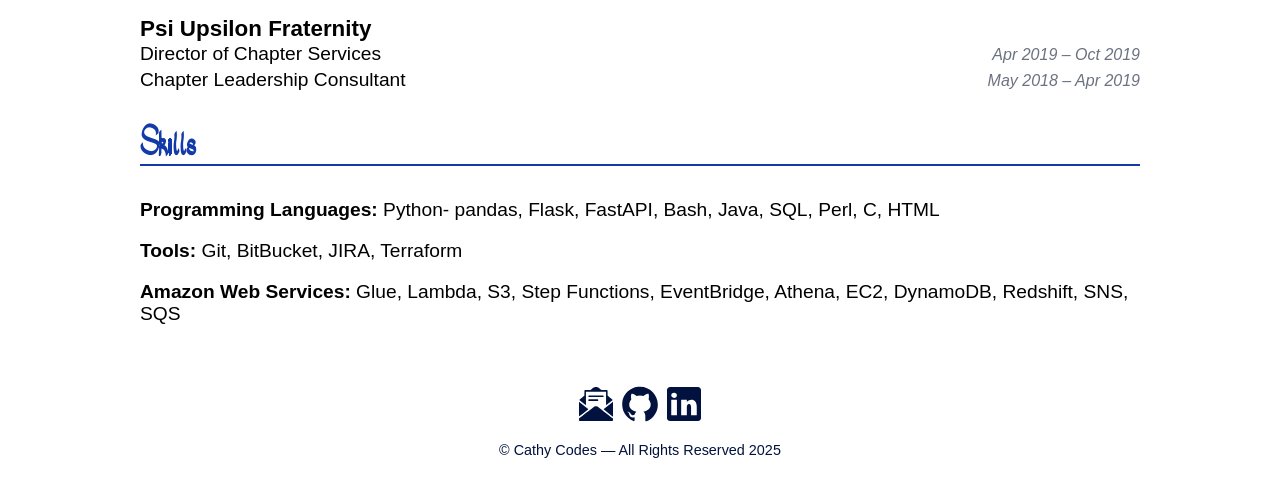
==== commit 0fda34ef: "fix style css page references" ====
--- a/site/index.html
+++ b/site/index.html
@@ -1,170 +1,139 @@
 <!doctype html>
 <html lang="en">
-  <head>
-    <meta charset="UTF-8" />
-    <meta name="viewport" content="width=device-width, initial-scale=1.0" />
-    <title>Home | Cathy Codes</title>
-    <link rel="stylesheet" href="styles.css" />
-    <link rel="icon" href="assets/codes_logos/simplified.png" />
-  </head>
-  <header id="nav-bar" class="nav-bar"></header>
-  <script>
-    async function loadHeader() {
-      const res = await fetch("components/nav-bar.html");
-      const html = await res.text();
-      document.getElementById("nav-bar").innerHTML = html;
-    }
-    loadHeader();
-    function toggleMenu(x) {
-      const nav = document.querySelector(".nav-links");
-      x.classList.toggle("change");
-      nav.classList.toggle("nav-open");
-    }
-  </script>
-
-  <body>
-    <div class="container">
-      <h1>Cathy Lefebvre</h1>
-      <section id="about">
-        <h2>About Me</h2>
-        <p>
-          I am a data engineer with a Bachelor of Science in Computer Science
-          from the Georgia Institute of Technology and experience building
-          scalable, cloud-based data systems using AWS and Python. I have
-          designed and optimized data pipelines and backend solutions at
-          organizations including Georgia-Pacific, Worthix, and Booz Allen
-          Hamilton, where my work focused on event-driven automation,
-          configuration-based architecture, and high-performance data
-          integration.
-        </p>
-
-        <p>
-          My technical background includes strong proficiency in AWS (Glue,
-          Lambda, Step Functions, S3, EventBridge, DynamoDB, and Redshift),
-          Python (pandas, Flask, FastAPI), SQL, and Terraform, along with
-          experience using Docker, Git, and other modern development tools. I am
-          skilled in developing ETL processes, API integrations, and data
-          orchestration frameworks that enable efficient and reliable data flow
-          across complex systems.
-        </p>
-      </section>
-
-      <section id="certifications">
-        <h2>Certifications</h2>
-        <div class="cert-grid">
-          <div class="cert-card">
-            <a
-              href="https://www.credly.com/badges/28e4ff5c-919e-4d6c-92fe-1f310cd7097b/public_url"
-              target="_blank"
-              rel="noopener noreferrer"
-              class="cert-badge-link"
-            >
-              <img
-                src="assets/cert_logos/aws_data_engineer_associate.png"
-                alt="AWS Certified Data Engineer - Associate"
-                class="cert-badge"
-              />
+
+<head>
+  <meta charset="UTF-8" />
+  <meta name="viewport" content="width=device-width, initial-scale=1.0" />
+  <title>Home | Cathy Codes</title>
+  <link rel="stylesheet" href="page_styles.css" />
+  <link rel="stylesheet" href="default_styles.css" />
+  <link rel="icon" href="assets/codes_logos/simplified.png" />
+</head>
+<header id="nav-bar" class="nav-bar"></header>
+<script>
+  async function loadHeader() {
+    const res = await fetch("components/nav-bar.html");
+    const html = await res.text();
+    document.getElementById("nav-bar").innerHTML = html;
+  }
+  loadHeader();
+  function toggleMenu(x) {
+    const nav = document.querySelector(".nav-links");
+    x.classList.toggle("change");
+    nav.classList.toggle("nav-open");
+  }
+</script>
+
+<body>
+  <div class="container">
+    <h1>Cathy Lefebvre</h1>
+    <section id="about">
+      <h2>About Me</h2>
+      <p>
+        I am a data engineer with a Bachelor of Science in Computer Science
+        from the Georgia Institute of Technology and experience building
+        scalable, cloud-based data systems using AWS and Python. I have
+        designed and optimized data pipelines and backend solutions at
+        organizations including Georgia-Pacific, Worthix, and Booz Allen
+        Hamilton, where my work focused on event-driven automation,
+        configuration-based architecture, and high-performance data
+        integration.
+      </p>
+
+      <p>
+        My technical background includes strong proficiency in AWS (Glue,
+        Lambda, Step Functions, S3, EventBridge, DynamoDB, and Redshift),
+        Python (pandas, Flask, FastAPI), SQL, and Terraform, along with
+        experience using Docker, Git, and other modern development tools. I am
+        skilled in developing ETL processes, API integrations, and data
+        orchestration frameworks that enable efficient and reliable data flow
+        across complex systems.
+      </p>
+    </section>
+
+    <section id="certifications">
+      <h2>Certifications</h2>
+      <div class="cert-grid">
+        <div class="cert-card">
+          <a href="https://www.credly.com/badges/28e4ff5c-919e-4d6c-92fe-1f310cd7097b/public_url" target="_blank"
+            rel="noopener noreferrer" class="cert-badge-link">
+            <img src="assets/cert_logos/aws_data_engineer_associate.png" alt="AWS Certified Data Engineer - Associate"
+              class="cert-badge" />
+          </a>
+          <div class="cert-info">
+            <div class="role-line">
+              <h3>
+                AWS Certified Data Engineer – Associate
+              </h3>
+              <span class="dates">October 2026</span>
+            </div>
+            <p class="cert-meta">
+              Credential ID: 28e4ff5c-919e-4d6c-92fe-1f310cd7097b
+            </p>
+            <a href="https://www.credly.com/badges/28e4ff5c-919e-4d6c-92fe-1f310cd7097b/public_url" target="_blank"
+              rel="noopener noreferrer" class="verify-link">
+              Verify Credential &rarr;
             </a>
-            <div class="cert-info">
-              <div class="role-line">
-                <h3>
-                  AWS Certified Data Engineer – Associate
-                </h3>
-                <span class="dates">October 2026</span>
-              </div>
-              <p class="cert-meta">
-                Credential ID: 28e4ff5c-919e-4d6c-92fe-1f310cd7097b
-              </p>
-              <a
-                href="https://www.credly.com/badges/28e4ff5c-919e-4d6c-92fe-1f310cd7097b/public_url"
-                target="_blank"
-                rel="noopener noreferrer"
-                class="verify-link"
-              >
-                Verify Credential &rarr;
-              </a>
-            </div>
-          </div>
-
-          <div class="cert-card">
-            <a
-              href="https://www.credly.com/badges/b670a196-2b26-4c8d-aa65-305d0e5e29a3/public_url"
-              target="_blank"
-              rel="noopener noreferrer"
-              class="cert-badge-link"
-            >
-              <img
-                src="assets/cert_logos/aws_architect_associate.png"
-                alt="AWS Certified Solutions Architect - Associate"
-                class="cert-badge"
-              />
-            </a>
-            <div class="cert-info">
-              <div class="role-line">
-                <h3>
-                  AWS Certified Solutions Architect – Associate
-                </h3>
-                <span class="dates">February 2026</span>
-              </div>
-              <p class="cert-meta">
-                Credential ID: b670a196-2b26-4c8d-aa65-305d0e5e29a3
-              </p>
-              <a
-                href="https://www.credly.com/badges/b670a196-2b26-4c8d-aa65-305d0e5e29a3/public_url"
-                target="_blank"
-                rel="noopener noreferrer"
-                class="verify-link"
-              >
-                Verify Credential &rarr;
-              </a>
-            </div>
-          </div>
-
-          <div class="cert-card">
-            <a
-              href="https://www.credly.com/badges/82320bb5-5e02-49f8-9e54-6132bb82a15a/public_url"
-              target="_blank"
-              rel="noopener noreferrer"
-              class="cert-badge-link"
-            >
-              <img
-                src="assets/cert_logos/aws_practitioner_foundational.png"
-                alt="AWS Certified Cloud Practitioner - Foundational"
-                class="cert-badge"
-              />
-            </a>
-            <div class="cert-info">
-              <div class="role-line">
-                <h3>
-                  AWS Certified Cloud Practitioner – Foundational
-                </h3>
-                <span class="dates">January 2026</span>
-              </div>
-              <p class="cert-meta">
-                Credential ID: 82320bb5-5e02-49f8-9e54-6132bb82a15a
-              </p>
-              <a
-                href="https://www.credly.com/badges/82320bb5-5e02-49f8-9e54-6132bb82a15a/public_url"
-                target="_blank"
-                rel="noopener noreferrer"
-                class="verify-link"
-              >
-                Verify Credential &rarr;
-              </a>
-            </div>
           </div>
         </div>
-      </section>
-
-      <section id="experience">
-        <h2>Experience</h2>
-
-        <h3>Georgia-Pacific</h3>
-        <div class="role-line">
-          Senior Data Engineer
-          <span class="dates">Feb 2024 – Sept 2025</span>
+
+        <div class="cert-card">
+          <a href="https://www.credly.com/badges/b670a196-2b26-4c8d-aa65-305d0e5e29a3/public_url" target="_blank"
+            rel="noopener noreferrer" class="cert-badge-link">
+            <img src="assets/cert_logos/aws_architect_associate.png" alt="AWS Certified Solutions Architect - Associate"
+              class="cert-badge" />
+          </a>
+          <div class="cert-info">
+            <div class="role-line">
+              <h3>
+                AWS Certified Solutions Architect – Associate
+              </h3>
+              <span class="dates">February 2026</span>
+            </div>
+            <p class="cert-meta">
+              Credential ID: b670a196-2b26-4c8d-aa65-305d0e5e29a3
+            </p>
+            <a href="https://www.credly.com/badges/b670a196-2b26-4c8d-aa65-305d0e5e29a3/public_url" target="_blank"
+              rel="noopener noreferrer" class="verify-link">
+              Verify Credential &rarr;
+            </a>
+          </div>
         </div>
-        <!-- <ul>
+
+        <div class="cert-card">
+          <a href="https://www.credly.com/badges/82320bb5-5e02-49f8-9e54-6132bb82a15a/public_url" target="_blank"
+            rel="noopener noreferrer" class="cert-badge-link">
+            <img src="assets/cert_logos/aws_practitioner_foundational.png"
+              alt="AWS Certified Cloud Practitioner - Foundational" class="cert-badge" />
+          </a>
+          <div class="cert-info">
+            <div class="role-line">
+              <h3>
+                AWS Certified Cloud Practitioner – Foundational
+              </h3>
+              <span class="dates">January 2026</span>
+            </div>
+            <p class="cert-meta">
+              Credential ID: 82320bb5-5e02-49f8-9e54-6132bb82a15a
+            </p>
+            <a href="https://www.credly.com/badges/82320bb5-5e02-49f8-9e54-6132bb82a15a/public_url" target="_blank"
+              rel="noopener noreferrer" class="verify-link">
+              Verify Credential &rarr;
+            </a>
+          </div>
+        </div>
+      </div>
+    </section>
+
+    <section id="experience">
+      <h2>Experience</h2>
+
+      <h3>Georgia-Pacific</h3>
+      <div class="role-line">
+        Senior Data Engineer
+        <span class="dates">Feb 2024 – Sept 2025</span>
+      </div>
+      <!-- <ul>
           <li>
             Developed and maintained various pipelines to enable data movement
             from across the company into the shared enterprise data lake,
@@ -184,13 +153,13 @@
           </li>
         </ul> -->
 
-        <br/>
-        <h3>Worthix</h3>
-        <div class="role-line">
-          Software Engineer
-          <span class="dates">Oct 2022 – Jul 2023</span>
-        </div>
-        <!-- <ul>
+      <br />
+      <h3>Worthix</h3>
+      <div class="role-line">
+        Software Engineer
+        <span class="dates">Oct 2022 – Jul 2023</span>
+      </div>
+      <!-- <ul>
           <li>
             Worked on the CDC MVPS Portal Team, overseeing the validation,
             processing and distribution of state-level surveillance data to
@@ -210,59 +179,60 @@
           </li>
         </ul> -->
 
-        <br/>
-        <h3>Booz Allen Hamilton (via The Goal)</h3>
-        <div class="role-line">
-          Python Developer
-          <span class="dates">Oct 2021 – Oct 2022</span>
-        </div>
-
-        <br/>
-        <h3>InductiveHealth Informatics</h3>
-        <div class="role-line">
-          Junior Software Developer
-          <span class="dates">Jan 2021 – Oct 2021</span>
-        </div>
-
-        <br/>
-        <h3>Anthem (via Randstad)</h3>
-        <div class="role-line">
-          Junior Developer
-          <span class="dates">Apr 2020 – Dec 2020</span>
-        </div>
-
-        <br/>
-        <h3>Psi Upsilon Fraternity</h3>
-        <div class="role-line">
-          Director of Chapter Services
-          <span class="dates">Apr 2019 – Oct 2019</span>
-        </div>
-        <div class="role-line">
-          Chapter Leadership Consultant
-          <span class="dates">May 2018 – Apr 2019</span>
-        </div>
-      </section>
-      <section id="skills">
-        <h2>Skills</h2>
-        <p>
-          <b>Programming Languages:</b> Python- pandas, Flask, FastAPI, Bash,
-          Java, SQL, Perl, C, HTML
-        </p>
-        <p><b>Tools: </b>Git, BitBucket, JIRA, Terraform</p>
-        <p>
-          <b>Amazon Web Services:</b> Glue, Lambda, S3, Step Functions,
-          EventBridge, Athena, EC2, DynamoDB, Redshift, SNS, SQS
-        </p>
-      </section>
-    </div>
-    <footer id="footer"></footer>
-    <script>
-      async function loadFooter() {
-        const res = await fetch("components/footer.html");
-        const html = await res.text();
-        document.getElementById("footer").innerHTML = html;
-      }
-      loadFooter();
-    </script>
-  </body>
-</html>
+      <br />
+      <h3>Booz Allen Hamilton (via The Goal)</h3>
+      <div class="role-line">
+        Python Developer
+        <span class="dates">Oct 2021 – Oct 2022</span>
+      </div>
+
+      <br />
+      <h3>InductiveHealth Informatics</h3>
+      <div class="role-line">
+        Junior Software Developer
+        <span class="dates">Jan 2021 – Oct 2021</span>
+      </div>
+
+      <br />
+      <h3>Anthem (via Randstad)</h3>
+      <div class="role-line">
+        Junior Developer
+        <span class="dates">Apr 2020 – Dec 2020</span>
+      </div>
+
+      <br />
+      <h3>Psi Upsilon Fraternity</h3>
+      <div class="role-line">
+        Director of Chapter Services
+        <span class="dates">Apr 2019 – Oct 2019</span>
+      </div>
+      <div class="role-line">
+        Chapter Leadership Consultant
+        <span class="dates">May 2018 – Apr 2019</span>
+      </div>
+    </section>
+    <section id="skills">
+      <h2>Skills</h2>
+      <p>
+        <b>Programming Languages:</b> Python- pandas, Flask, FastAPI, Bash,
+        Java, SQL, Perl, C, HTML
+      </p>
+      <p><b>Tools: </b>Git, BitBucket, JIRA, Terraform</p>
+      <p>
+        <b>Amazon Web Services:</b> Glue, Lambda, S3, Step Functions,
+        EventBridge, Athena, EC2, DynamoDB, Redshift, SNS, SQS
+      </p>
+    </section>
+  </div>
+  <footer id="footer"></footer>
+  <script>
+    async function loadFooter() {
+      const res = await fetch("components/footer.html");
+      const html = await res.text();
+      document.getElementById("footer").innerHTML = html;
+    }
+    loadFooter();
+  </script>
+</body>
+
+</html>
--- a/site/page_styles.css
+++ b/site/page_styles.css
@@ -0,0 +1,114 @@
+/* ---------------------- */
+/* HOME PAGE STYLES       */
+/* ---------------------- */
+.role-line {
+    display: flex;
+    justify-content: space-between;
+    align-items: baseline;
+    margin-bottom: 0.25rem;
+}
+
+.dates {
+    font-size: 1rem;
+    color: #6b7280;
+    white-space: nowrap;
+    font-style: italic;
+}
+
+
+/* CERTIFICATIONS DISPLAY */
+
+.cert-grid {
+    display: flex;
+    flex-direction: column;
+    gap: 1.25rem;
+    margin-top: 1rem;
+}
+
+.cert-card {
+    display: flex;
+    align-items: center;
+    gap: 1.5rem;
+    padding: 0.5rem 0;
+}
+
+.cert-badge {
+    width: 100px;
+    height: auto;
+    transition: transform 0.2s ease;
+}
+
+.cert-badge-link:hover .cert-badge {
+    transform: scale(1.05);
+}
+
+.cert-info {
+    flex: 1;
+}
+
+.cert-meta {
+    margin: 0 0 0.5rem 0;
+    font-size: 0.85rem;
+    color: #4b5563;
+}
+
+.verify-link {
+    font-size: 0.85rem;
+    color: var(--header);
+    text-decoration: none;
+}
+
+.verify-link:hover {
+    text-decoration: underline;
+}
+
+
+/* ---------------------- */
+/* RESUME PAGE STYLES     */
+/* ---------------------- */
+
+
+.pdf-wrapper {
+    max-width: 1000px;
+    margin: 0 auto;
+    padding: 1rem;
+    text-align: center;
+}
+
+.viewer {
+    width: 100%;
+    min-height: 60vh;
+    border: 2px solid var(--title);
+    border-radius: 6px;
+}
+
+/* ---------------------- */
+/* PROJECTS PAGE STYLES   */
+/* ---------------------- */
+
+.projects-wrapper {
+    max-width: 1000px;
+    margin: 0 auto;
+    padding: 1rem;
+    text-align: center;
+}
+
+
+/* ------------------------ */
+/* MOBILE SPECIFIC BEHAVIOR */
+/* ------------------------ */
+
+@media (max-width: 700px) {
+
+    .cert-card {
+        flex-direction: column;
+        align-items: flex-start;
+        gap: 0.75rem;
+    }
+
+    .cert-header {
+        flex-direction: column;
+        gap: 0.25rem;
+    }
+
+}
--- a/site/default_styles.css
+++ b/site/default_styles.css
@@ -0,0 +1,195 @@
+:root {
+    --dark-background: #033f74;
+    --title: #b7b7b7;
+    --background: #e6faff;
+    --header: #123aa8;
+    --body: #242323;
+    --icons: #02123e;
+    --logo-font: #3263eb;
+}
+
+@font-face {
+    font-family: CathyCodes;
+    src: url(assets/CathyCodes-1-Regular.otf);
+}
+
+body {
+    font-family: Calibri, sans-serif;
+    font-size: 1.2rem;
+    margin: 0;
+    padding: 0;
+}
+
+header {
+    background-color: var(--background);
+    font-weight: normal;
+    font-family: CathyCodes, Calibri, sans-serif;
+    font-size: 2rem;
+}
+
+.container {
+    width: clamp(300px, 85vw, 1000px);
+    margin: 0 auto;
+    padding: 1rem;
+}
+
+h1 {
+    margin: auto;
+    color: var(--logo-font);
+    font-size: 4rem;
+    text-align: center;
+    font-weight: normal;
+    font-family: CathyCodes, Calibri, sans-serif;
+}
+
+h2 {
+    color: var(--header);
+    border-bottom: 2px solid var(--header);
+    font-size: 2.5rem;
+    text-align: left;
+    font-weight: 600;
+    font-family: CathyCodes, Calibri, sans-serif;
+}
+
+h3 {
+    font-size: 1.4rem;
+    margin: .1rem 0;
+}
+
+.btn {
+    display: inline-block;
+    padding: 0.5rem 0.9rem;
+    border-radius: 6px;
+    background-color: var(--logo-font);
+    color: white;
+    text-decoration: none;
+    font-weight: 500;
+    font-size: 22pt;
+    font-family: CathyCodes, Calibri, sans-serif;
+}
+
+
+/* ------------------ */
+/* FOOTER STYLES      */
+/* ------------------ */
+
+.footer {
+    text-align: center;
+    padding: 1.5rem;
+    color: var(--icons);
+    font-size: 0.9rem;
+}
+
+.footer img {
+    height: 40px;
+    width: auto;
+}
+
+.footer a {
+    text-decoration: none;
+}
+
+/* ---------------------- */
+/* NAVIGATION BAR STYLES  */
+/* ---------------------- */
+
+.nav-container {
+    width: clamp(300px, 95vw, 1100px);
+    margin: 0 auto;
+    display: flex;
+    align-items: center;
+    justify-content: space-between;
+    padding: 0 0.5rem;
+}
+
+.nav-links a:hover {
+    text-decoration: underline;
+}
+
+.logo {
+    width: clamp(100px, 25vw, 250px);
+    padding: .5rem;
+}
+
+/* ------------------------- */
+/* DESKTOP SPECIFIC BEHAVIOR */
+/* ------------------------- */
+
+@media (min-width: 701px) {
+    .nav-links {
+        display: flex;
+        gap: 1.5rem;
+    }
+
+    .nav-links a {
+        color: white;
+        background-color: var(--dark-background);
+        padding: 0.5rem 0.9rem;
+        border-radius: 6px;
+        text-decoration: none;
+        font-weight: 500;
+    }
+
+    /* Don't display hamburger bar on desktop */
+    .hamburger {
+        display: none;
+    }
+}
+
+/* ------------------------ */
+/* MOBILE SPECIFIC BEHAVIOR */
+/* ------------------------ */
+
+@media (max-width: 700px) {
+
+    .hamburger {
+        flex-direction: column;
+        gap: 4px;
+        display: flex;
+        background-color: var(--dark-background);
+        padding: 1rem;
+        border-radius: 6px;
+    }
+
+    .nav-links {
+        display: none;
+        flex-direction: column;
+        background-color: var(--dark-background);
+        padding: 1rem;
+        border-radius: 6px;
+        margin: 1rem;
+    }
+
+    .nav-links a {
+        padding: 0.5rem 0;
+        text-decoration: none;
+        color: white;
+    }
+
+    /* When menu is open (JS adds .nav-open) */
+    .nav-links.nav-open {
+        display: flex;
+    }
+
+    .bar1, .bar2, .bar3 {
+        display: block;
+        width: 28px;
+        height: 4px;
+        background: white;
+        border-radius: 2px;
+    }
+
+    /* Change to X on click */
+    .change .bar1 {
+        transform: translate(0, 8px) rotate(-45deg);
+    }
+
+    .change .bar2 {
+        opacity: 0;
+    }
+
+    .change .bar3 {
+        transform: translate(0, -8px) rotate(45deg);
+    }
+    
+}
